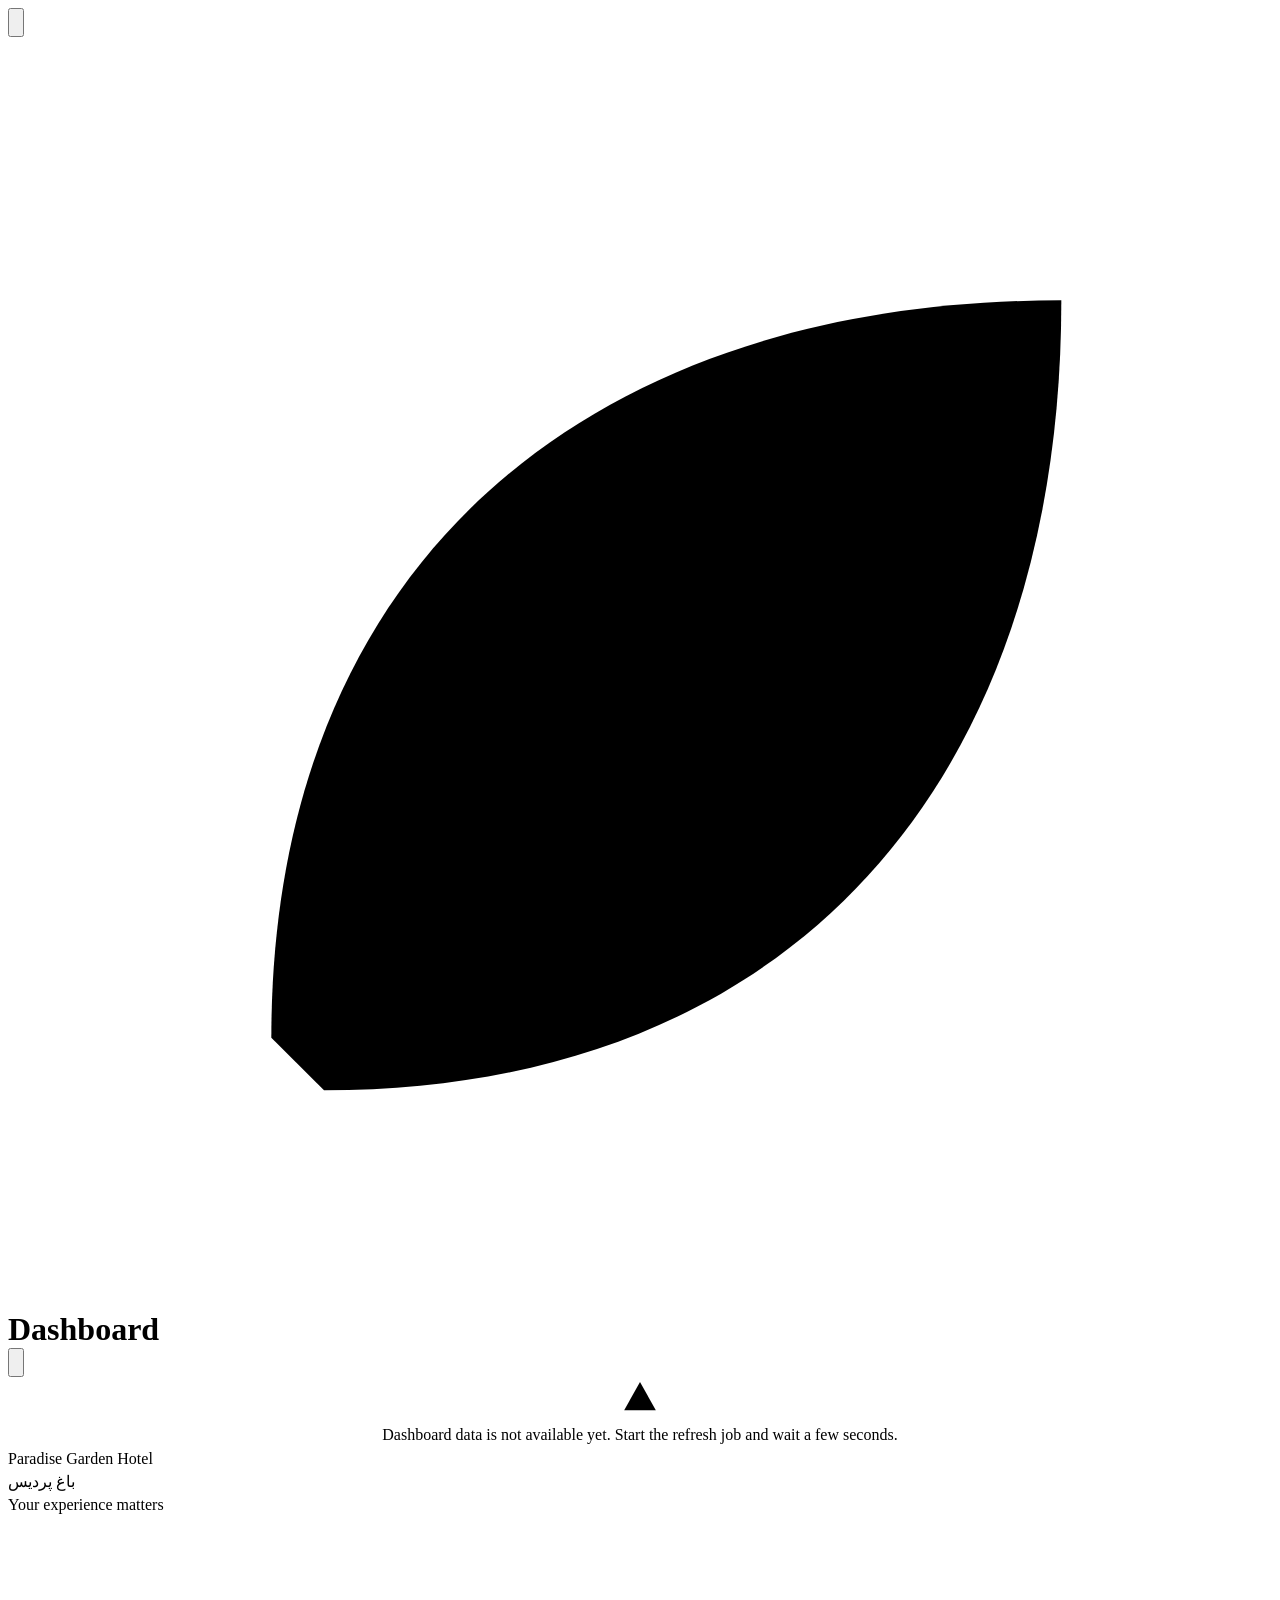
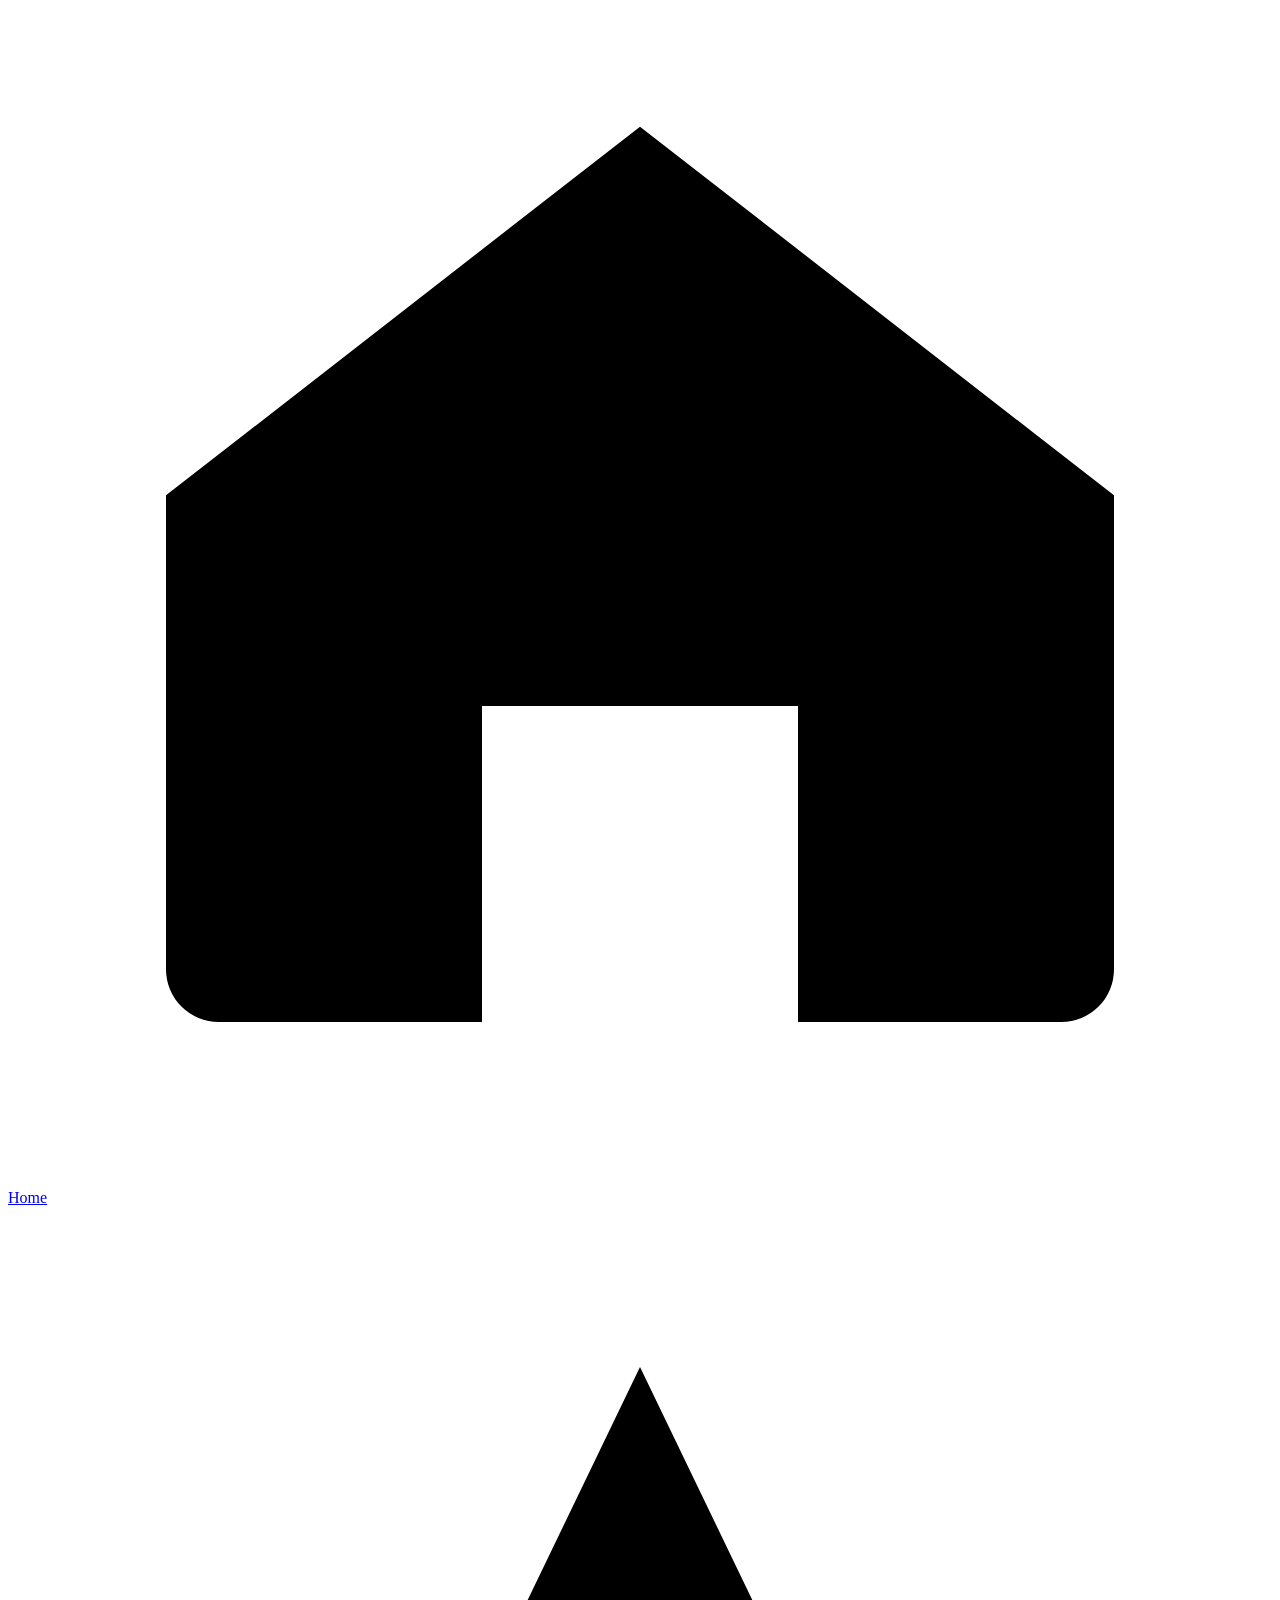
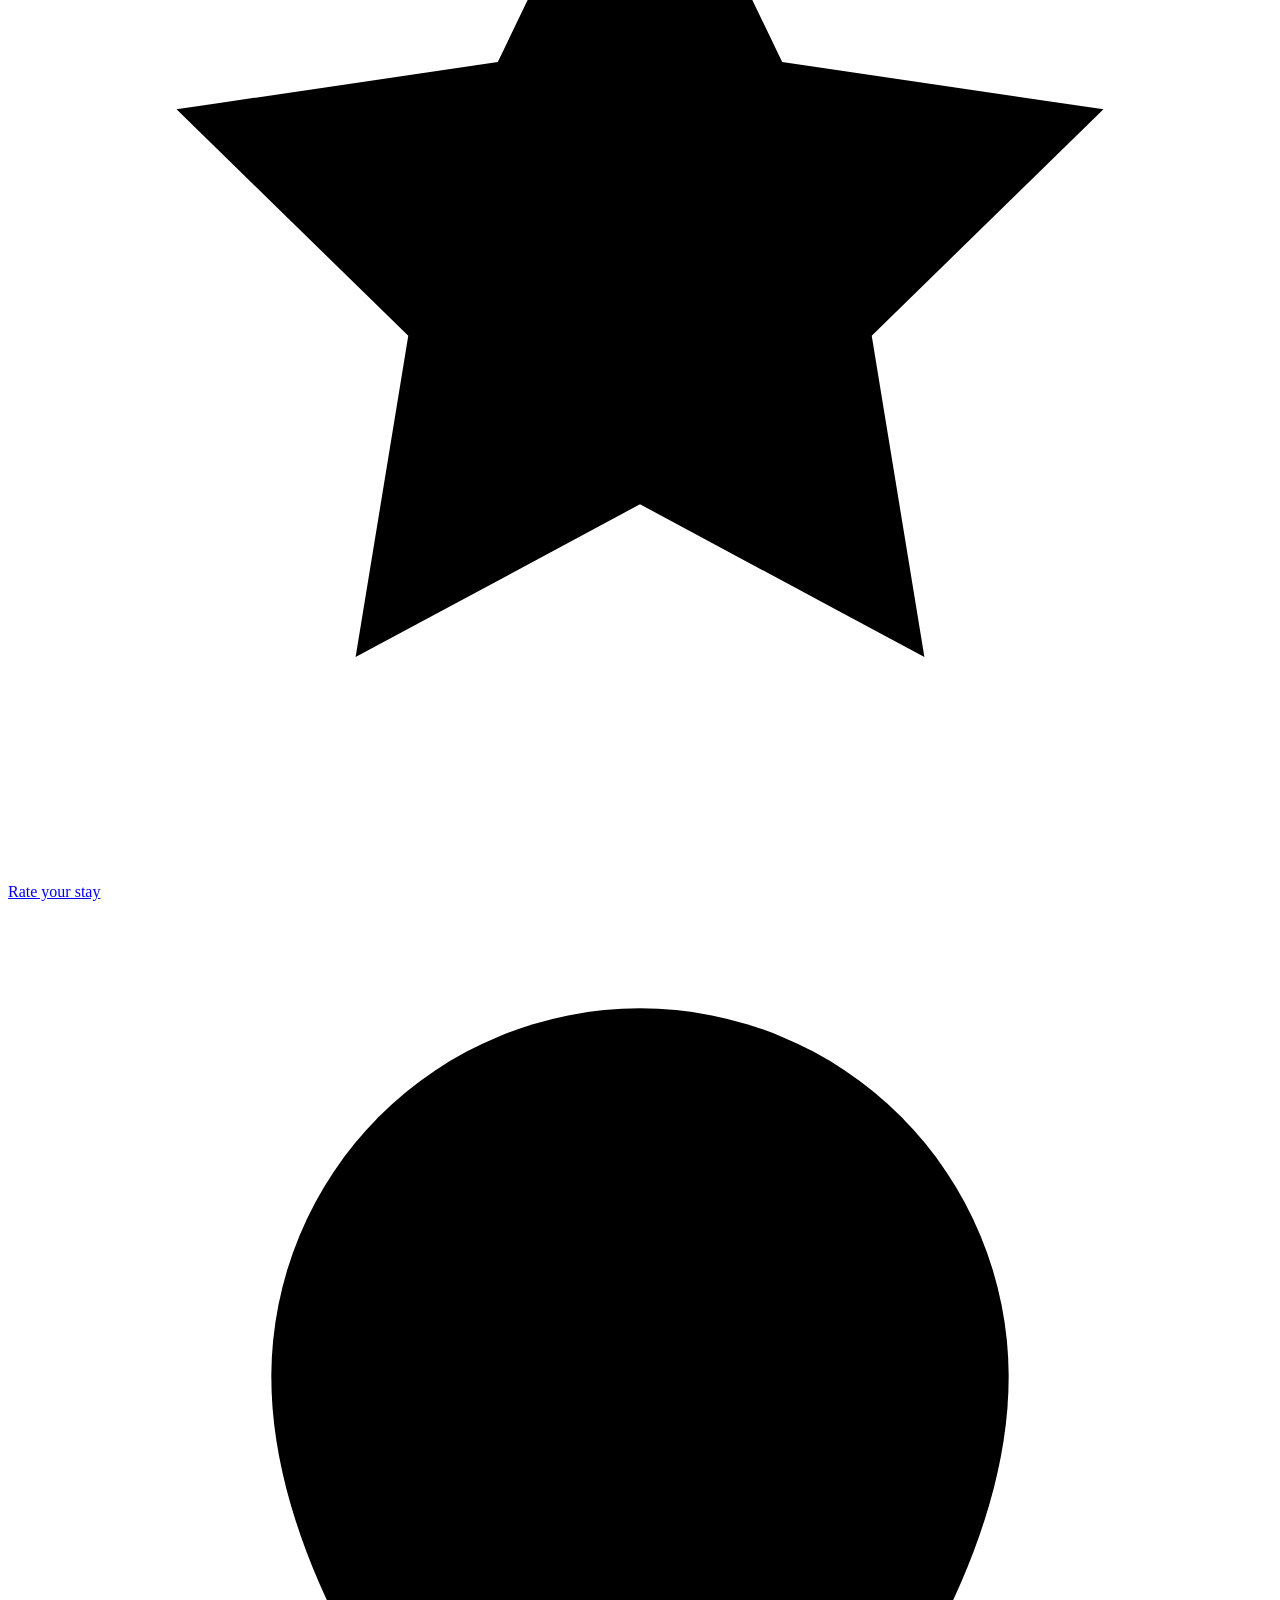
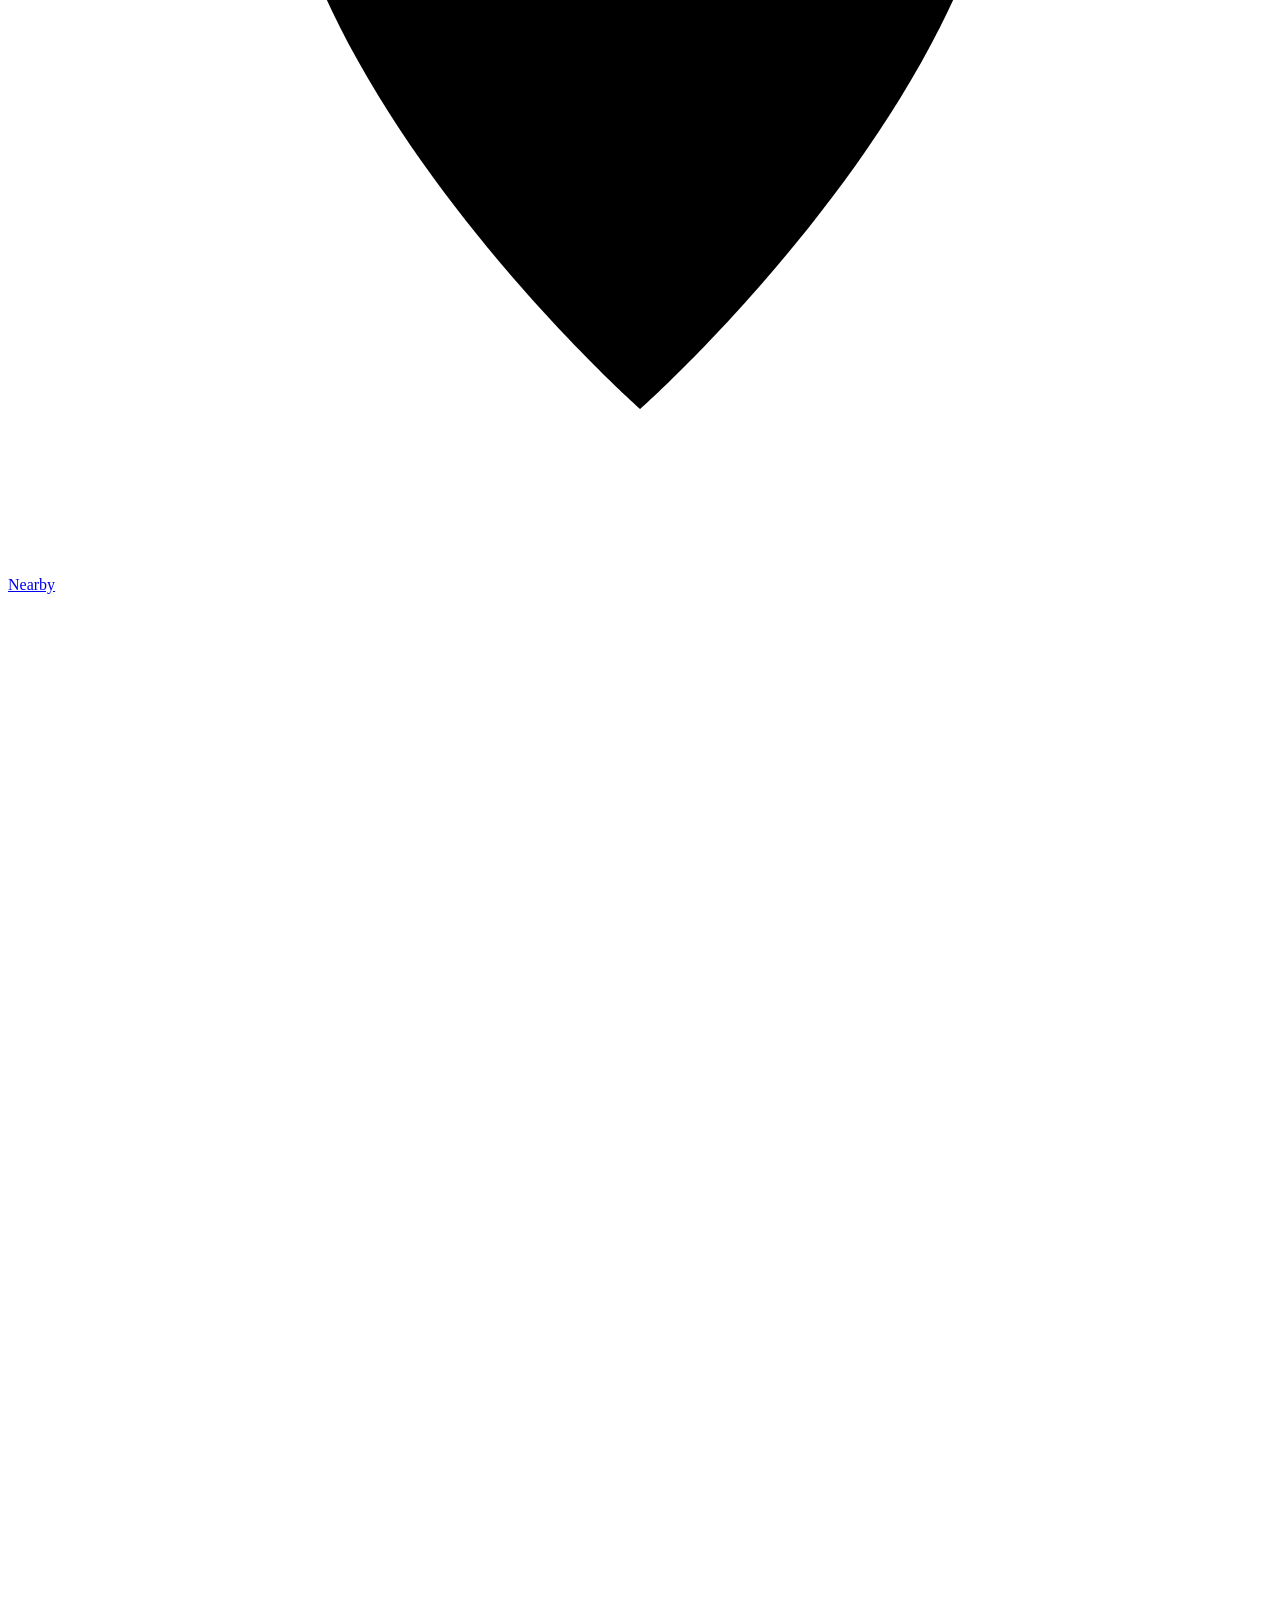
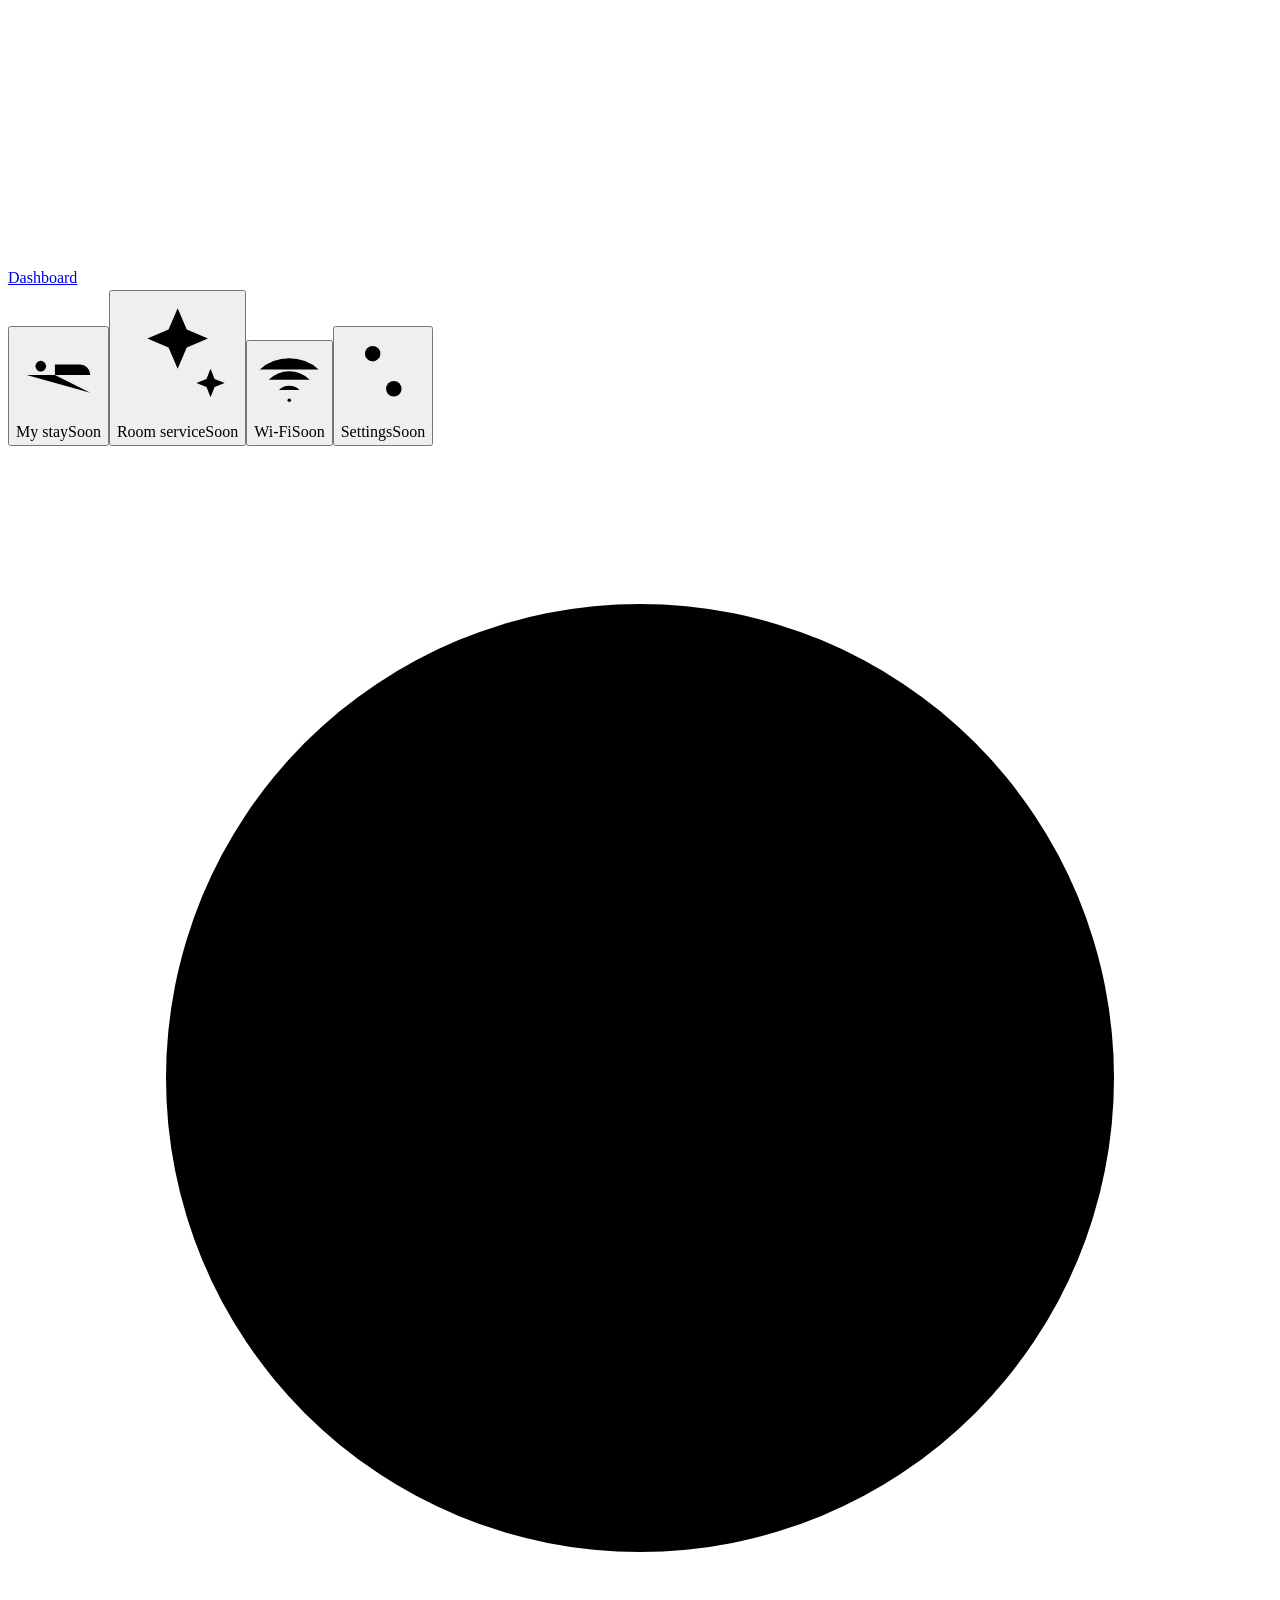
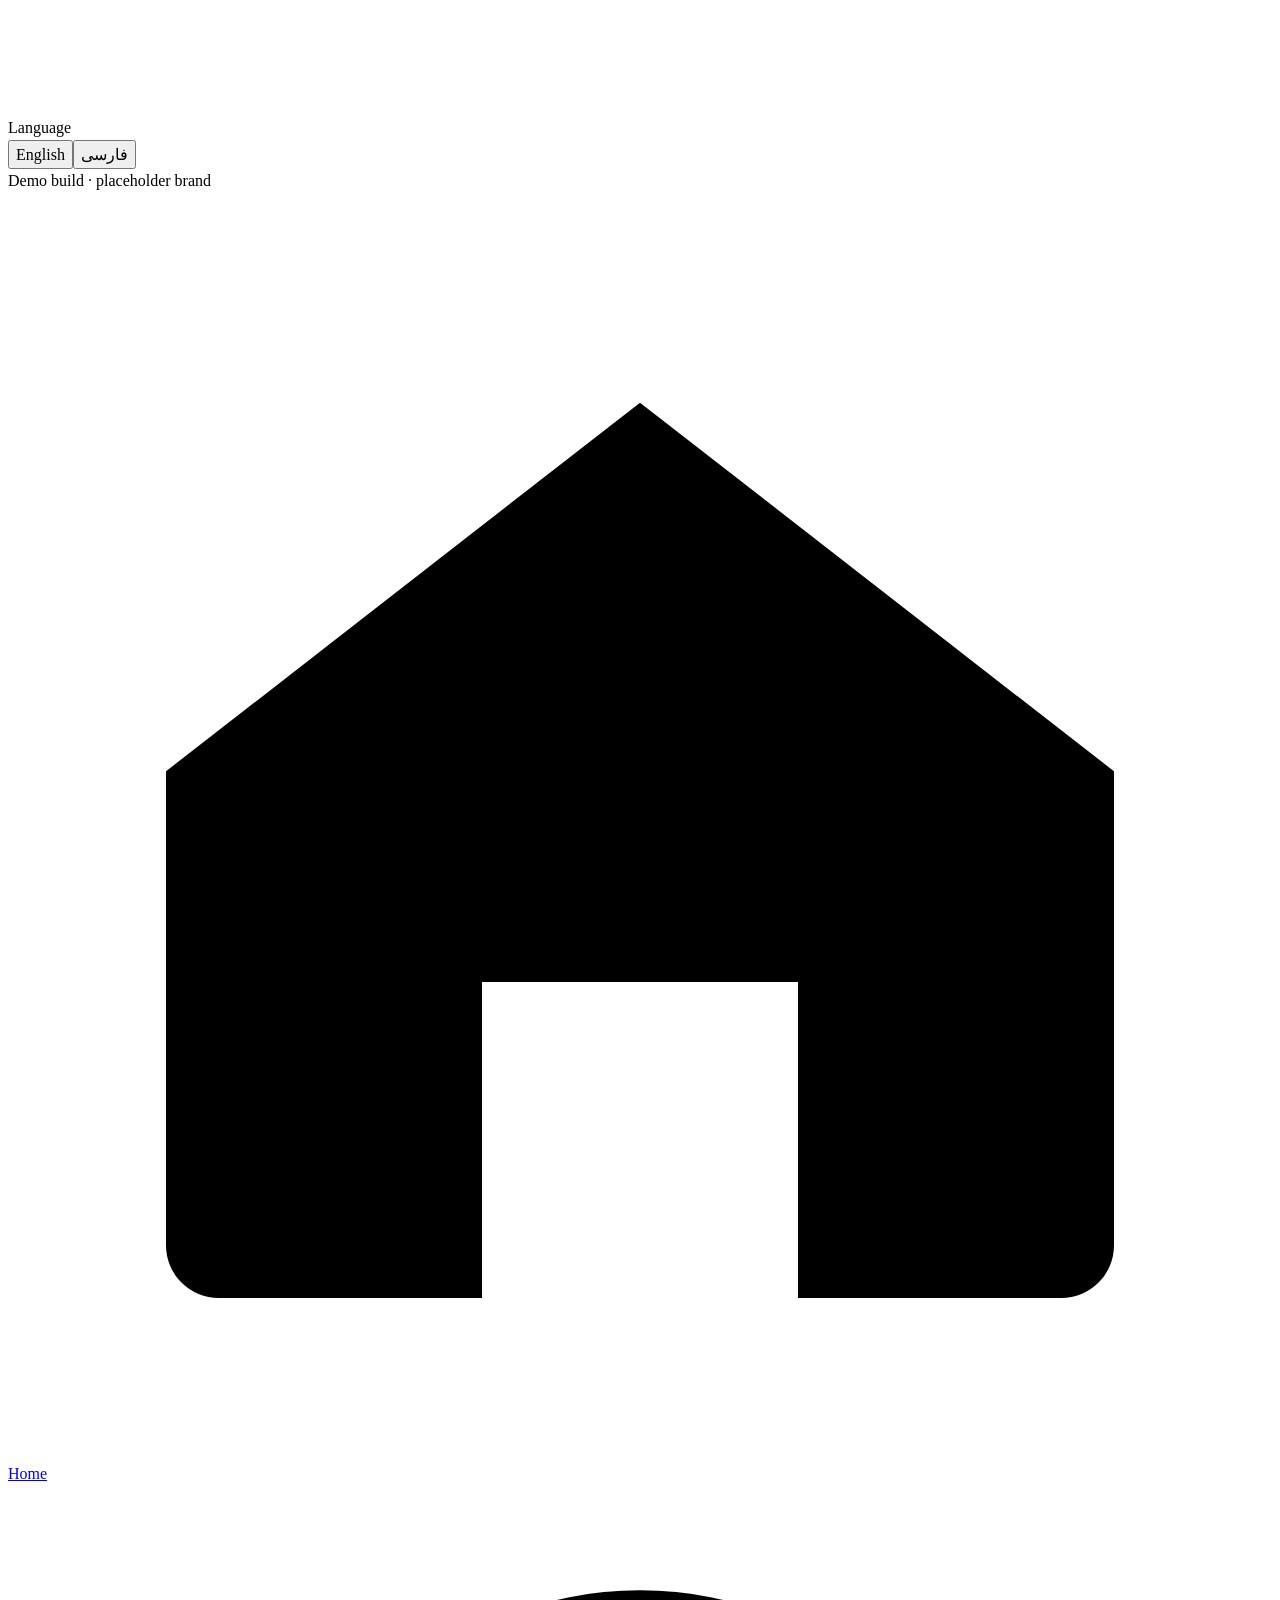
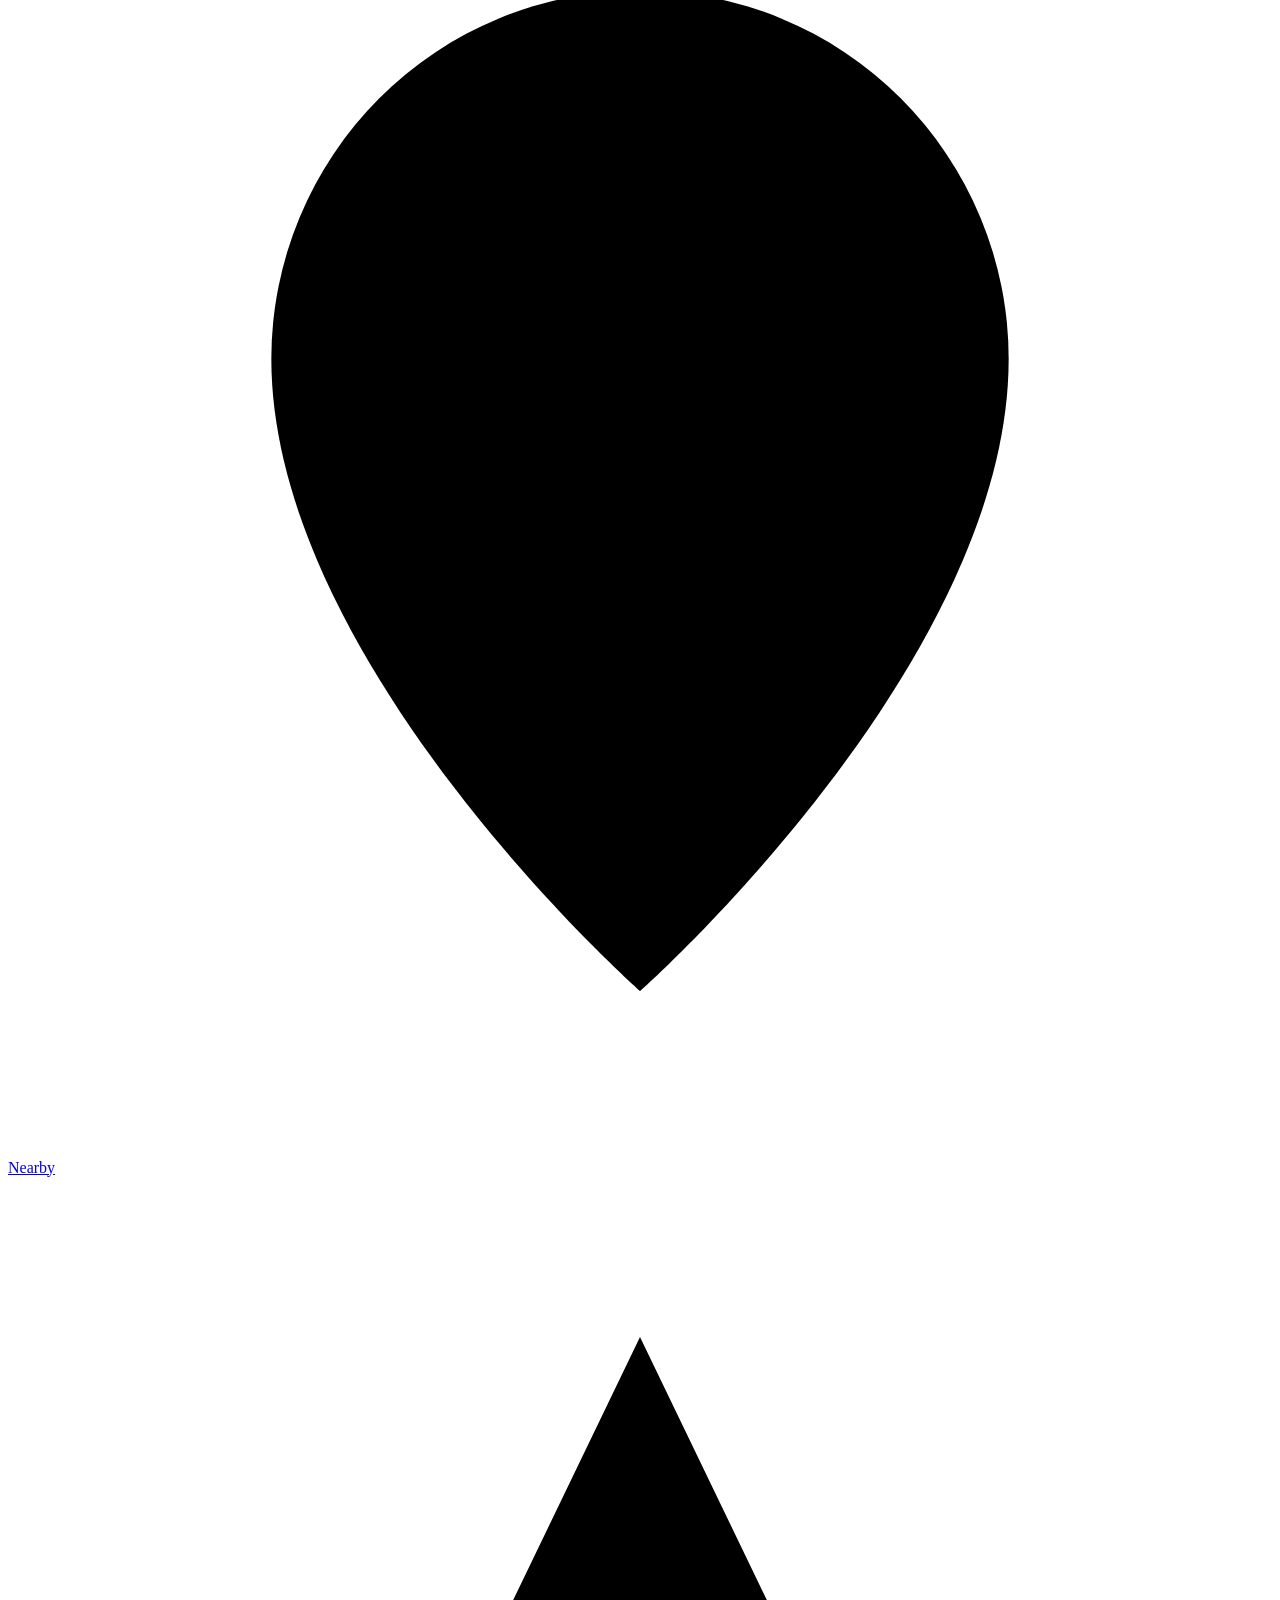
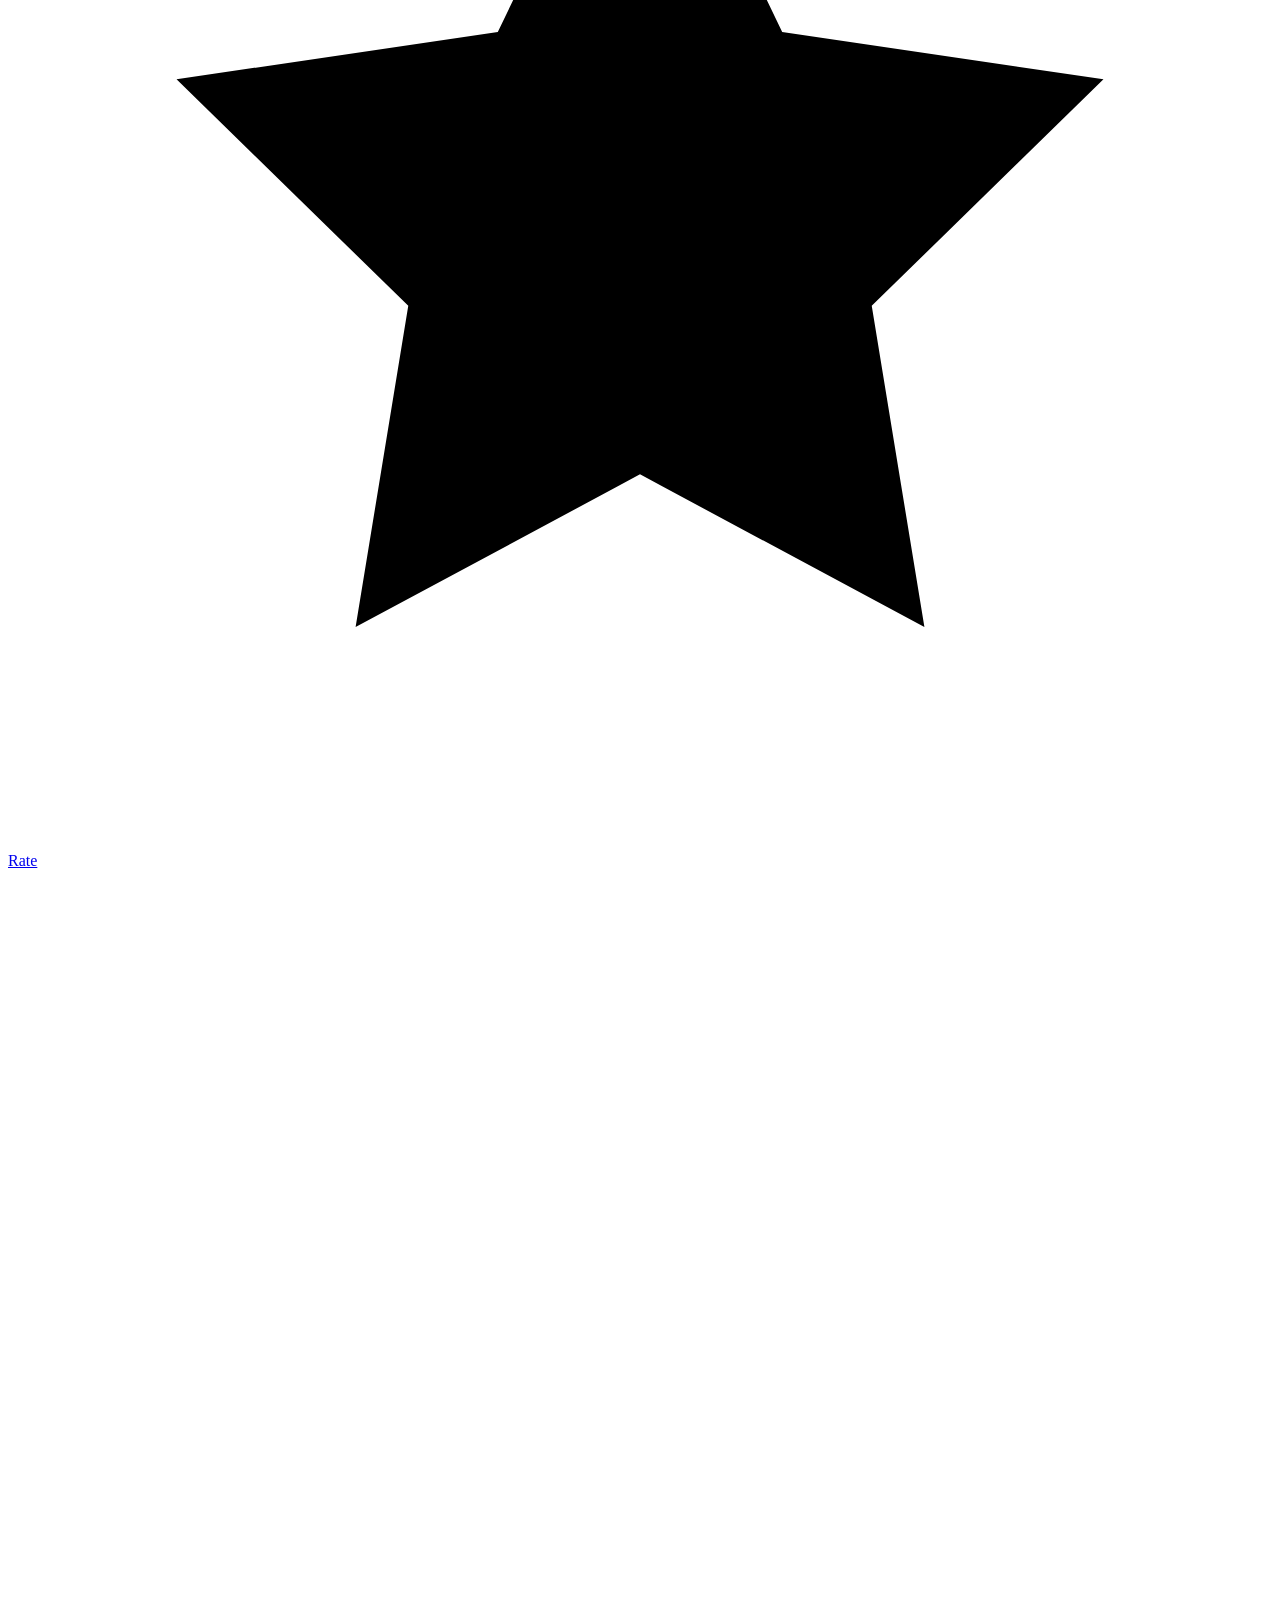
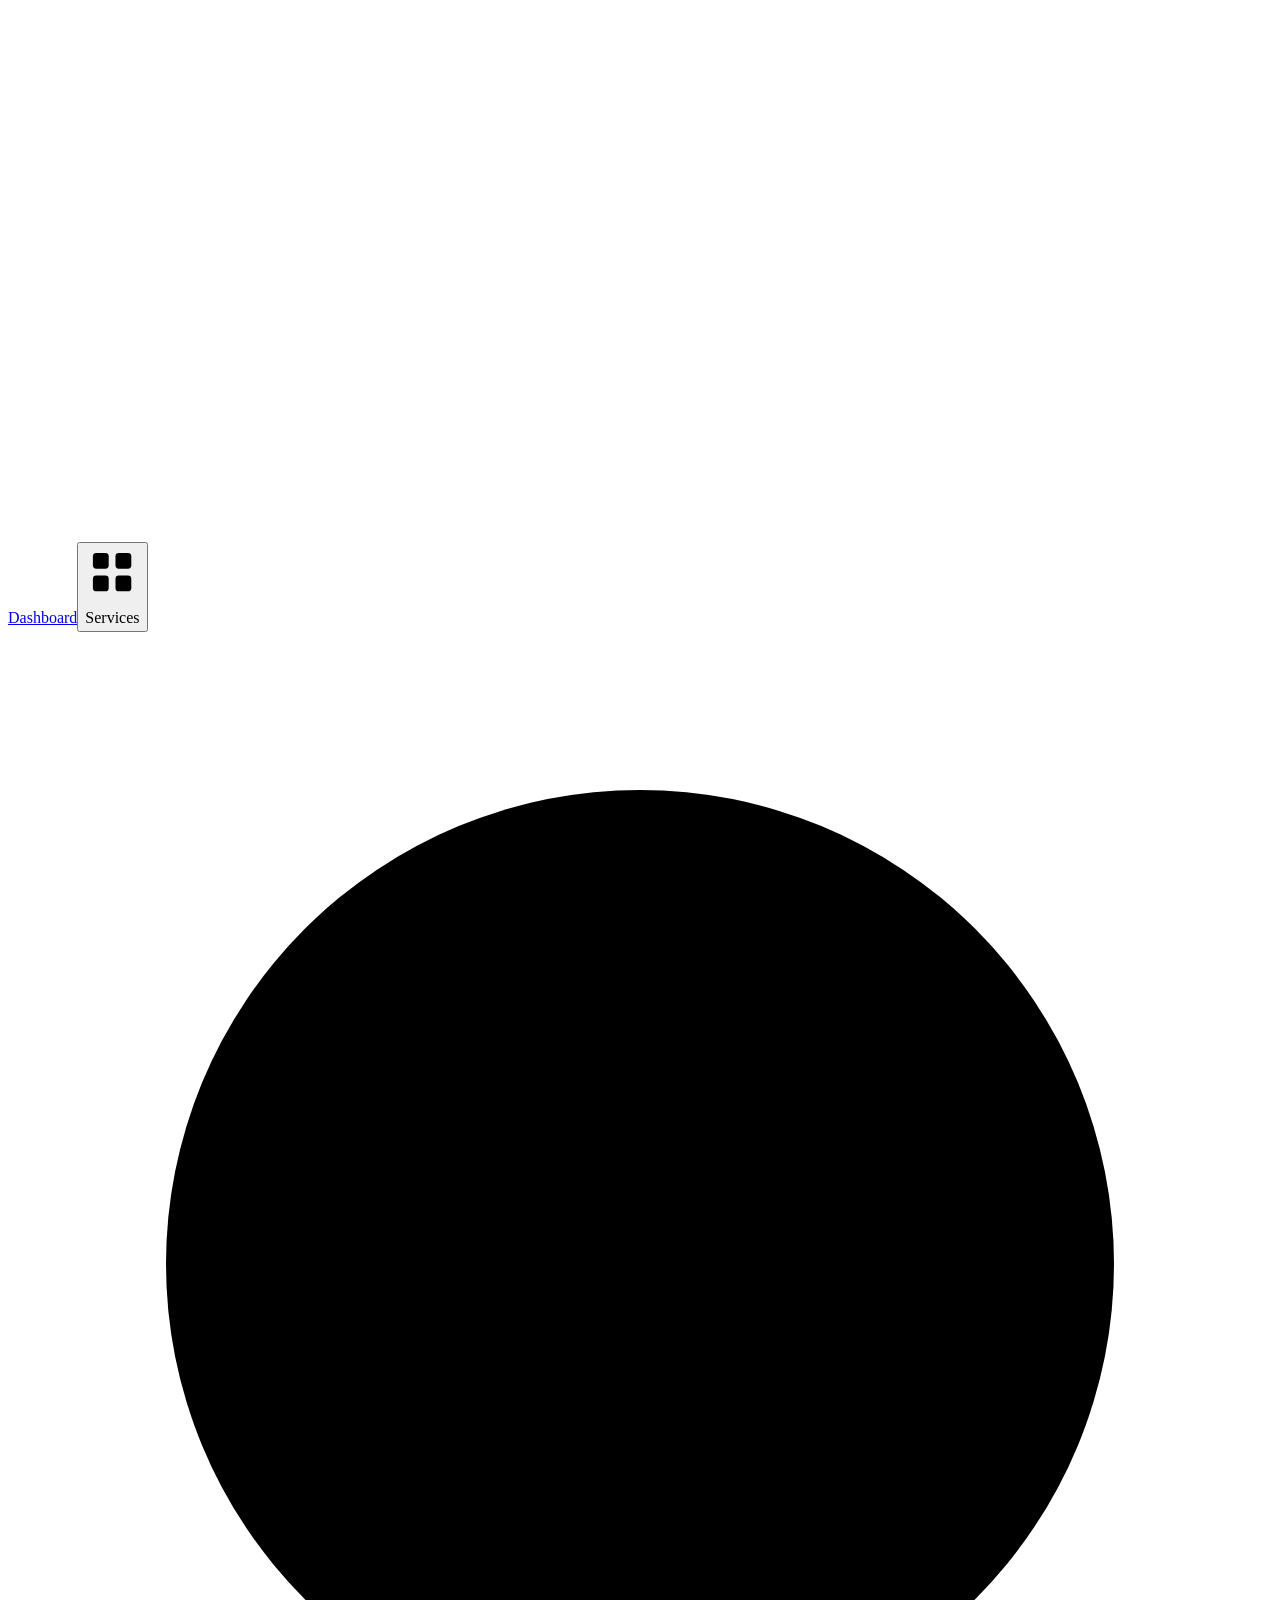
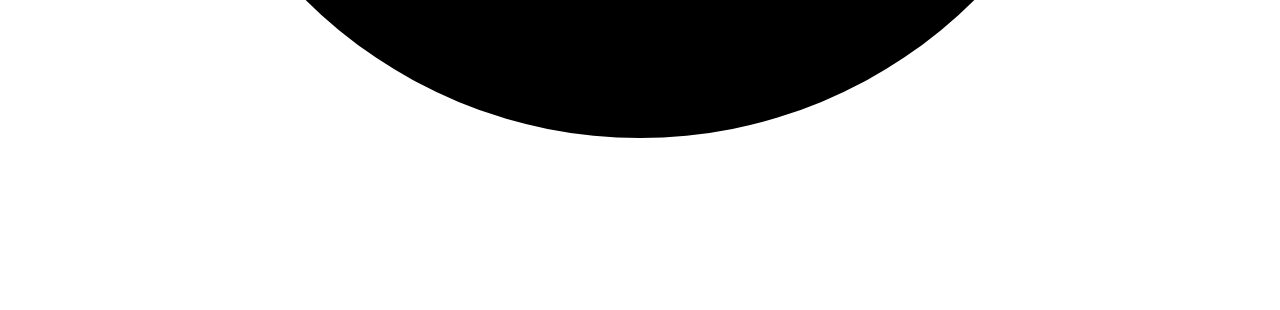
==== app/dashboard.html @ e524a4de "feat(demo): add app shell, nearby places and dashboard Implements the demo PRD: a static app shell (" ====
<!DOCTYPE html>
<html lang="en" dir="ltr">
<head>
<meta charset="utf-8">
<meta name="viewport" content="width=device-width, initial-scale=1, viewport-fit=cover">
<title>Paradise Garden Hotel · Dashboard (demo)</title>
<link rel="stylesheet" href="/upload/themes/survey/hotel-classic/css/tokens.css">
<link rel="stylesheet" href="/upload/themes/survey/hotel-classic/css/fonts.css">
<link rel="stylesheet" href="/upload/themes/survey/hotel-classic/css/shell.css">
<link rel="stylesheet" href="/app/css/app.css">
</head>
<body>
<div id="hs-shell"></div>
<main id="hs-main"></main>
<div id="hs-shell-foot"></div>
<noscript><p class="app-noscript">This app needs JavaScript. Please turn JavaScript on.<br><span lang="fa" dir="rtl">این برنامه به جاوااسکریپت نیاز دارد. لطفاً جاوااسکریپت را روشن کنید.</span></p></noscript>
<script src="/upload/themes/survey/hotel-classic/scripts/shell.js"></script>
<script src="/app/js/i18n.js"></script>
<script src="/app/js/app.js"></script>
<script src="/app/js/dashboard.js"></script>
</body>
</html>
---- app/css/app.css ----
/*
 * Demo app screen styles (demo PRD §3, prototype/index.html). var(--…) only, no hex.
 * Shell chrome (app bar, drawer, tab bar, toast) is in the theme's css/shell.css.
 */

body {
  font-family: var(--font-body);
  font-size: var(--size-body);
  line-height: 1.45;
  color: var(--color-text);
  background: var(--color-bg);
  -webkit-tap-highlight-color: transparent;
  overflow-x: hidden;
}
:lang(fa) body {
  font-family: var(--font-body-fa);
}
h1,
h2,
h3 {
  margin: 0;
  font-family: var(--font-heading);
  font-weight: 600;
  line-height: 1.2;
}
:lang(fa) h1,
:lang(fa) h2,
:lang(fa) h3 {
  font-family: var(--font-heading-fa);
}
p {
  margin: 0;
}
button {
  font: inherit;
  color: inherit;
}
#hs-main {
  padding: var(--space-4) var(--space-4) var(--space-6);
  min-width: 0;
}
#hs-main :focus-visible {
  outline: 2px solid var(--focus-ring);
  outline-offset: 2px;
}
.app-noscript {
  padding: var(--space-6) var(--space-4);
  text-align: center;
}
.app-stack > * + * {
  margin-block-start: var(--space-4);
}
.app-card {
  background: var(--color-surface);
  border-radius: var(--radius-card);
  box-shadow: var(--shadow);
  padding: var(--space-4);
}
.app-muted {
  color: var(--color-text-muted);
}
.app-small {
  font-size: var(--size-support);
}
.app-label {
  font-size: var(--size-label);
  font-weight: 600;
  letter-spacing: 0.06em;
  text-transform: uppercase;
  color: var(--color-text-muted);
}
:lang(fa) .app-label {
  letter-spacing: 0;
  text-transform: none;
}
.app-section-head {
  display: flex;
  justify-content: space-between;
  align-items: baseline;
  gap: var(--space-2);
  margin-block: var(--space-6) var(--space-3);
}
.app-section-head h2 {
  font-size: var(--size-h3);
}
.app-link {
  min-height: var(--touch-min);
  min-width: var(--touch-min);
  padding-inline: var(--space-2);
  border: 0;
  background: none;
  cursor: pointer;
  color: var(--color-text);
  font-size: var(--size-support);
  font-weight: 600;
  text-decoration: underline;
  text-decoration-color: var(--color-accent);
  text-underline-offset: 4px;
}
.app-pill {
  display: inline-flex;
  align-items: center;
  gap: var(--space-1);
  padding: 2px var(--space-2);
  border-radius: 999px;
  background: var(--accent-soft);
  color: var(--color-text);
  font-size: var(--size-label);
  font-weight: 600;
}
.app-pill .hs-ic {
  width: 14px;
  height: 14px;
}
.app-pill.ok {
  background: color-mix(in srgb, var(--color-success) 14%, var(--color-surface));
  color: var(--color-success);
}
.app-pill.closed {
  background: color-mix(in srgb, var(--color-error) 10%, var(--color-surface));
  color: var(--color-error);
}
.app-meta {
  display: flex;
  flex-wrap: wrap;
  align-items: center;
  gap: var(--space-1) var(--space-3);
  margin-block-start: var(--space-1);
  font-size: var(--size-support);
  color: var(--color-text-muted);
}
.app-meta .app-star {
  display: inline-flex;
  align-items: center;
  gap: 2px;
  font-weight: 600;
  color: var(--color-text);
}
.app-meta .hs-ic {
  width: 14px;
  height: 14px;
}
.app-star .hs-ic {
  width: 14px;
  height: 14px;
  fill: var(--color-accent);
  stroke: var(--color-accent);
}
.app-chev {
  color: var(--color-text-muted);
}
.app-ic-round {
  display: grid;
  place-items: center;
  width: 48px;
  height: 48px;
  flex: none;
  border-radius: 50%;
  background: var(--accent-soft);
  color: var(--color-accent);
}
.app-ic-round .hs-ic {
  color: inherit;
}
.app-ic-square {
  display: grid;
  place-items: center;
  width: 48px;
  height: 48px;
  flex: none;
  border-radius: var(--radius-control);
  background: var(--accent-soft);
  color: var(--color-text);
}
.app-btn {
  display: flex;
  align-items: center;
  justify-content: center;
  gap: var(--space-2);
  min-height: var(--touch-min);
  padding: 0 var(--space-5);
  border: var(--border-width) solid var(--color-text);
  border-radius: var(--radius-control);
  background: var(--color-text);
  color: var(--color-surface);
  font-weight: 600;
  cursor: pointer;
  width: 100%;
}
.app-btn.secondary {
  background: var(--color-surface);
  color: var(--color-text);
  border-color: var(--color-border);
}
.app-btn:active {
  transform: translateY(1px);
}
.app-btn-auto {
  width: auto;
}
.app-empty {
  text-align: center;
  padding: var(--space-10) var(--space-4);
}
.app-empty .hs-ic {
  width: 40px;
  height: 40px;
  color: var(--color-border);
}
.app-count {
  display: flex;
  align-items: center;
  gap: var(--space-2);
  font-size: var(--size-support);
  color: var(--color-text-muted);
}

/* ---- Home ---- */
.app-hero {
  position: relative;
  overflow: hidden;
  padding: var(--space-6) var(--space-5);
  border-radius: var(--radius-card);
  background: var(--color-text);
  color: var(--color-bg);
}
.app-hero .app-greet {
  margin: 0 0 var(--space-3);
  font-size: var(--size-support);
  color: var(--color-border);
}
.app-hero .app-wordmark {
  font-family: var(--font-heading-latin);
  font-size: var(--size-h2);
  font-weight: 600;
  color: var(--color-accent);
}
.app-hero .app-faname {
  font-family: var(--font-heading-fa);
  font-size: var(--size-h3);
  color: var(--color-accent);
}
.app-hero .app-tagline {
  margin-block-start: var(--space-2);
  font-size: var(--size-body-sm);
  color: var(--color-border);
}
.app-hero::after {
  content: "";
  position: absolute;
  inset-inline-end: -40px;
  inset-block-start: -40px;
  width: 140px;
  height: 140px;
  border-radius: 50%;
  border: 1px solid color-mix(in srgb, var(--color-accent) 50%, transparent);
}
a.app-rate {
  display: flex;
  align-items: center;
  gap: var(--space-4);
  border: var(--border-width-selected) solid var(--color-accent);
  color: var(--color-text);
  text-decoration: none;
  text-align: start;
}
.app-rate h2 {
  font-size: var(--size-h3);
}
.app-rate p {
  margin-block-start: var(--space-1);
  font-size: var(--size-support);
  color: var(--color-text-muted);
}
.app-rate .app-rate-body {
  flex: 1;
  min-width: 0;
}
.app-rate .app-chev {
  flex: none;
}
.app-qa-grid {
  display: grid;
  grid-template-columns: repeat(3, 1fr);
  gap: var(--space-3);
}
.app-qa {
  display: flex;
  flex-direction: column;
  align-items: center;
  justify-content: center;
  gap: var(--space-2);
  min-height: 88px;
  padding: var(--space-2);
  border: 0;
  border-radius: var(--radius-card);
  background: var(--color-surface);
  box-shadow: var(--shadow);
  cursor: pointer;
  font-size: var(--size-support);
  font-weight: 500;
  text-align: center;
}
.app-qa .hs-ic {
  color: var(--color-accent);
}
.app-hscroll {
  display: flex;
  gap: var(--space-3);
  overflow-x: auto;
  margin-inline: calc(var(--space-4) * -1);
  padding: 2px var(--space-4) var(--space-3);
  scroll-snap-type: x mandatory;
  scroll-padding-inline: var(--space-4);
  scrollbar-width: none;
}
.app-hscroll::-webkit-scrollbar {
  display: none;
}
.app-mini {
  flex: 0 0 72%;
  scroll-snap-align: start;
  display: block;
  padding: var(--space-4);
  border: 0;
  text-align: start;
  cursor: pointer;
}
.app-mini h3 {
  margin-block: var(--space-2) var(--space-1);
  font-size: var(--size-h3);
}

/* ---- Nearby ---- */
.app-search {
  display: flex;
  align-items: center;
  gap: var(--space-2);
  min-height: var(--touch-min);
  padding-inline: var(--space-3);
  border: var(--border-width) solid var(--color-border);
  border-radius: var(--radius-control);
  background: var(--color-surface);
}
.app-search:focus-within {
  border-color: var(--color-text);
}
.app-search .hs-ic {
  color: var(--color-text-muted);
}
.app-search input {
  flex: 1;
  min-width: 0;
  min-height: var(--touch-min);
  border: 0;
  outline: 0;
  background: none;
  font: inherit;
  color: inherit;
}
.app-chips {
  display: flex;
  gap: var(--space-1);
  overflow-x: auto;
  margin-inline: calc(var(--space-4) * -1);
  padding: var(--space-1) var(--space-4);
  scrollbar-width: none;
}
.app-chips::-webkit-scrollbar {
  display: none;
}
.app-chip {
  flex: none;
  display: inline-flex;
  align-items: center;
  min-height: var(--touch-min);
  padding: 0;
  border: 0;
  background: none;
  cursor: pointer;
  white-space: nowrap;
}
.app-chip-v {
  display: inline-flex;
  align-items: center;
  gap: var(--space-1);
  height: 36px;
  padding-inline: var(--space-4);
  border-radius: 999px;
  border: var(--border-width) solid var(--color-border);
  background: var(--color-surface);
  font-size: var(--size-body-sm);
}
.app-chip-v .hs-ic {
  width: 18px;
  height: 18px;
}
.app-chip[aria-pressed="true"] .app-chip-v {
  border: var(--border-width-selected) solid var(--color-accent);
  background: var(--accent-soft);
  font-weight: 600;
}
.app-toolbar {
  display: flex;
  justify-content: space-between;
  align-items: center;
  gap: var(--space-2);
  margin-block: var(--space-2);
}
.app-toggle {
  display: inline-flex;
  align-items: center;
  gap: var(--space-2);
  min-height: var(--touch-min);
  padding: 0;
  border: 0;
  background: none;
  cursor: pointer;
  font-size: var(--size-body-sm);
}
.app-switch {
  position: relative;
  width: 40px;
  height: 24px;
  border-radius: 999px;
  background: var(--color-border);
  transition: background 0.15s;
}
.app-switch::after {
  content: "";
  position: absolute;
  inset-block-start: 3px;
  inset-inline-start: 3px;
  width: 18px;
  height: 18px;
  border-radius: 50%;
  background: var(--color-surface);
  box-shadow: var(--shadow);
  transition: inset-inline-start 0.15s;
}
[aria-checked="true"] > .app-switch {
  background: var(--color-accent);
}
[aria-checked="true"] > .app-switch::after {
  inset-inline-start: 19px;
}
.app-seg {
  display: inline-flex;
  overflow: hidden;
  border: var(--border-width) solid var(--color-border);
  border-radius: var(--radius-control);
  background: var(--color-surface);
}
.app-seg button {
  min-width: var(--touch-min);
  min-height: var(--touch-min);
  padding-inline: var(--space-3);
  border: 0;
  background: none;
  cursor: pointer;
  font-size: var(--size-support);
}
.app-seg button[aria-pressed="true"] {
  background: var(--color-text);
  color: var(--color-surface);
  font-weight: 600;
}
.app-list {
  display: flex;
  flex-direction: column;
  gap: var(--space-3);
}
.app-place {
  display: grid;
  grid-template-columns: 48px 1fr auto;
  align-items: center;
  gap: var(--space-3);
  width: 100%;
  min-height: var(--touch-min);
  border: 0;
  text-align: start;
  cursor: pointer;
}
.app-place h3 {
  font-family: var(--font-body);
  font-size: var(--size-body);
  font-weight: 600;
}
:lang(fa) .app-place h3 {
  font-family: var(--font-body-fa);
}
.app-place-main {
  min-width: 0;
}

/* ---- Bottom sheet (place details, dialog) ---- */
.hs-sheet {
  position: fixed;
  inset-block-end: 0;
  inset-inline: 0;
  z-index: 12;
  width: 100%;
  max-width: var(--width-app);
  margin-inline: auto;
  max-height: 85%;
  overflow-y: auto;
  padding: var(--space-3) var(--space-5) calc(var(--space-6) + env(safe-area-inset-bottom));
  border-radius: 20px 20px 0 0;
  background: var(--color-surface);
  box-shadow: var(--shadow);
  visibility: hidden;
  transform: translateY(100%);
  transition: transform 0.2s ease-out, visibility 0s linear 0.2s;
}
.hs-sheet.is-open {
  visibility: visible;
  transform: none;
  transition: transform 0.2s ease-out;
}
.hs-sheet .app-handle {
  width: 40px;
  height: 4px;
  margin: 0 auto var(--space-4);
  border-radius: 999px;
  background: var(--color-border);
}
.app-sheet-head {
  display: flex;
  align-items: center;
  gap: var(--space-3);
}
.app-sheet-head h2 {
  font-size: var(--size-h2);
}
.hs-sheet p {
  line-height: 1.55;
}
.app-sheet-meta {
  margin-block-start: var(--space-3);
  font-size: var(--size-body-sm);
}
.app-tags {
  display: flex;
  flex-wrap: wrap;
  gap: var(--space-2);
  margin-block: var(--space-3) var(--space-5);
}
.app-sheet-actions {
  display: grid;
  grid-template-columns: repeat(3, 1fr);
  gap: var(--space-3);
}
.app-sheet-actions .app-btn {
  flex-direction: column;
  gap: var(--space-1);
  min-height: 64px;
  padding: var(--space-2);
  font-size: var(--size-support);
}
.hs-sheet .app-hours {
  display: flex;
  align-items: center;
  gap: var(--space-2);
  margin-block-start: var(--space-3);
}

/* ---- Dashboard ---- */
.app-range {
  display: flex;
  align-items: center;
  justify-content: space-between;
  gap: var(--space-2);
  margin-block-start: 0;
}
.app-kpis {
  display: grid;
  grid-template-columns: repeat(3, 1fr);
  gap: var(--space-3);
}
.app-kpi {
  padding: var(--space-3);
  text-align: center;
}
.app-kpi b {
  display: block;
  margin-block-start: var(--space-1);
  font-family: var(--font-heading-latin);
  font-size: 30px;
  font-weight: 600;
  line-height: 1.1;
  font-variant-numeric: lining-nums tabular-nums;
}
:lang(fa) .app-kpi b {
  font-family: var(--font-heading-fa);
  font-size: 26px;
}
.app-kpi span {
  font-size: var(--size-label);
  color: var(--color-text-muted);
}
.app-card-head {
  display: flex;
  justify-content: space-between;
  align-items: baseline;
  gap: var(--space-2);
  margin-block-end: var(--space-3);
}
.app-card-head h2 {
  font-size: var(--size-h3);
}
.app-nps-bar {
  display: flex;
  height: 8px;
  margin-block-start: var(--space-3);
  overflow: hidden;
  border-radius: 999px;
}
.app-nps-bar i {
  display: block;
  height: 100%;
}
.app-nps-bar i:nth-child(1) {
  background: var(--color-error);
}
.app-nps-bar i:nth-child(2) {
  background: var(--color-border);
}
.app-nps-bar i:nth-child(3) {
  background: var(--color-success);
}
.app-legend {
  display: flex;
  justify-content: space-between;
  flex-wrap: wrap;
  gap: var(--space-2);
  margin-block-start: var(--space-2);
  font-size: var(--size-support);
}
.app-cat {
  display: grid;
  grid-template-columns: 1fr auto;
  align-items: baseline;
  gap: var(--space-1) var(--space-3);
}
.app-cat + .app-cat {
  margin-block-start: var(--space-4);
}
.app-cat b {
  font-variant-numeric: tabular-nums;
}
.app-cat small {
  font-size: var(--size-label);
  color: var(--color-text-muted);
}
.app-track {
  grid-column: 1 / -1;
  height: 8px;
  overflow: hidden;
  border-radius: 999px;
  background: var(--color-bg);
}
.app-track i {
  display: block;
  height: 100%;
  border-radius: 999px;
  background: var(--color-text-muted);
}
.app-cat.top .app-track i {
  background: var(--color-accent);
}
.app-split {
  display: flex;
  height: 12px;
  margin-block: var(--space-3) var(--space-2);
  overflow: hidden;
  border-radius: 999px;
  background: var(--color-bg);
}
.app-split i:first-child {
  background: var(--color-text);
}
.app-split i:last-child {
  background: var(--color-accent);
}
.app-note {
  display: flex;
  align-items: flex-start;
  gap: var(--space-2);
  padding: var(--space-3);
  border-radius: var(--radius-control);
  background: color-mix(in srgb, var(--color-warning) 12%, var(--color-surface));
  color: var(--color-text);
  font-size: var(--size-support);
}
.app-note .hs-ic {
  width: 18px;
  height: 18px;
  color: var(--color-warning);
}
.app-foot-note {
  margin-block-start: var(--space-4);
  text-align: center;
  font-size: var(--size-support);
  color: var(--color-text-muted);
}
.app-center {
  text-align: center;
}
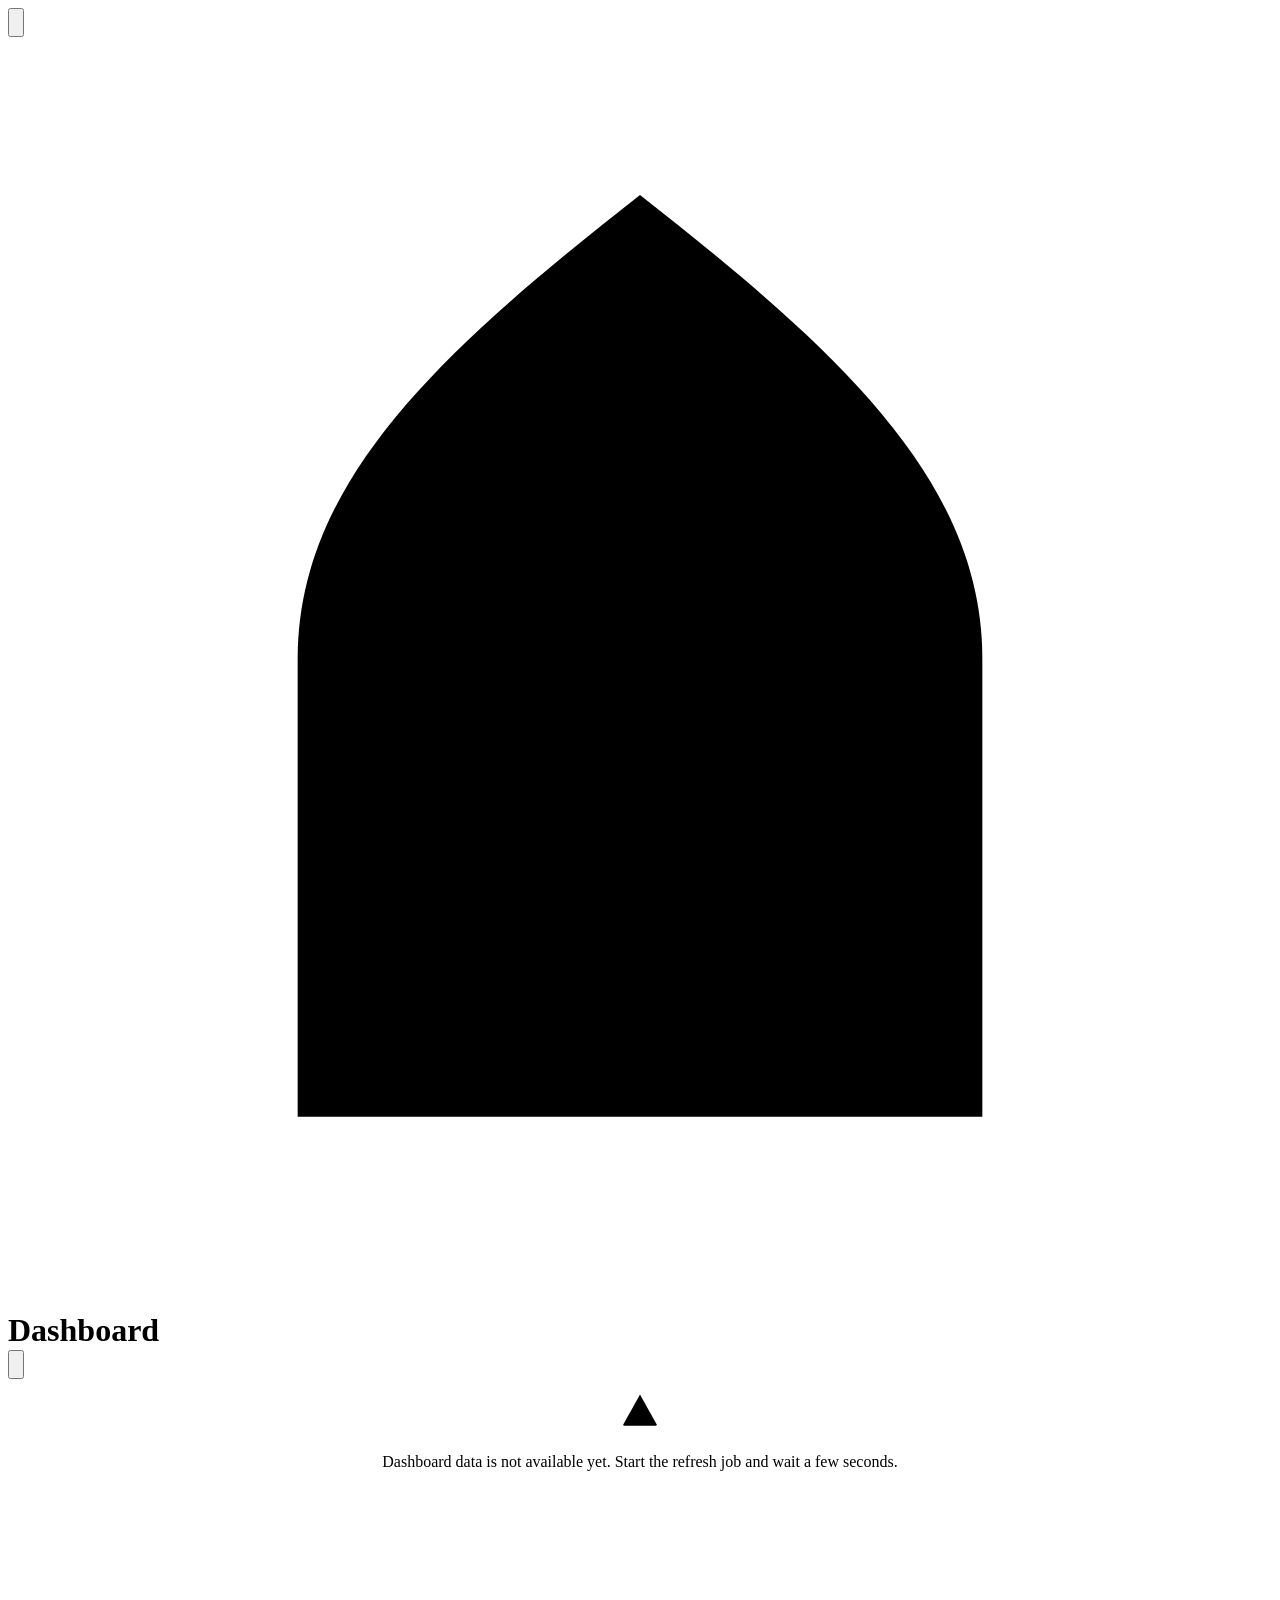
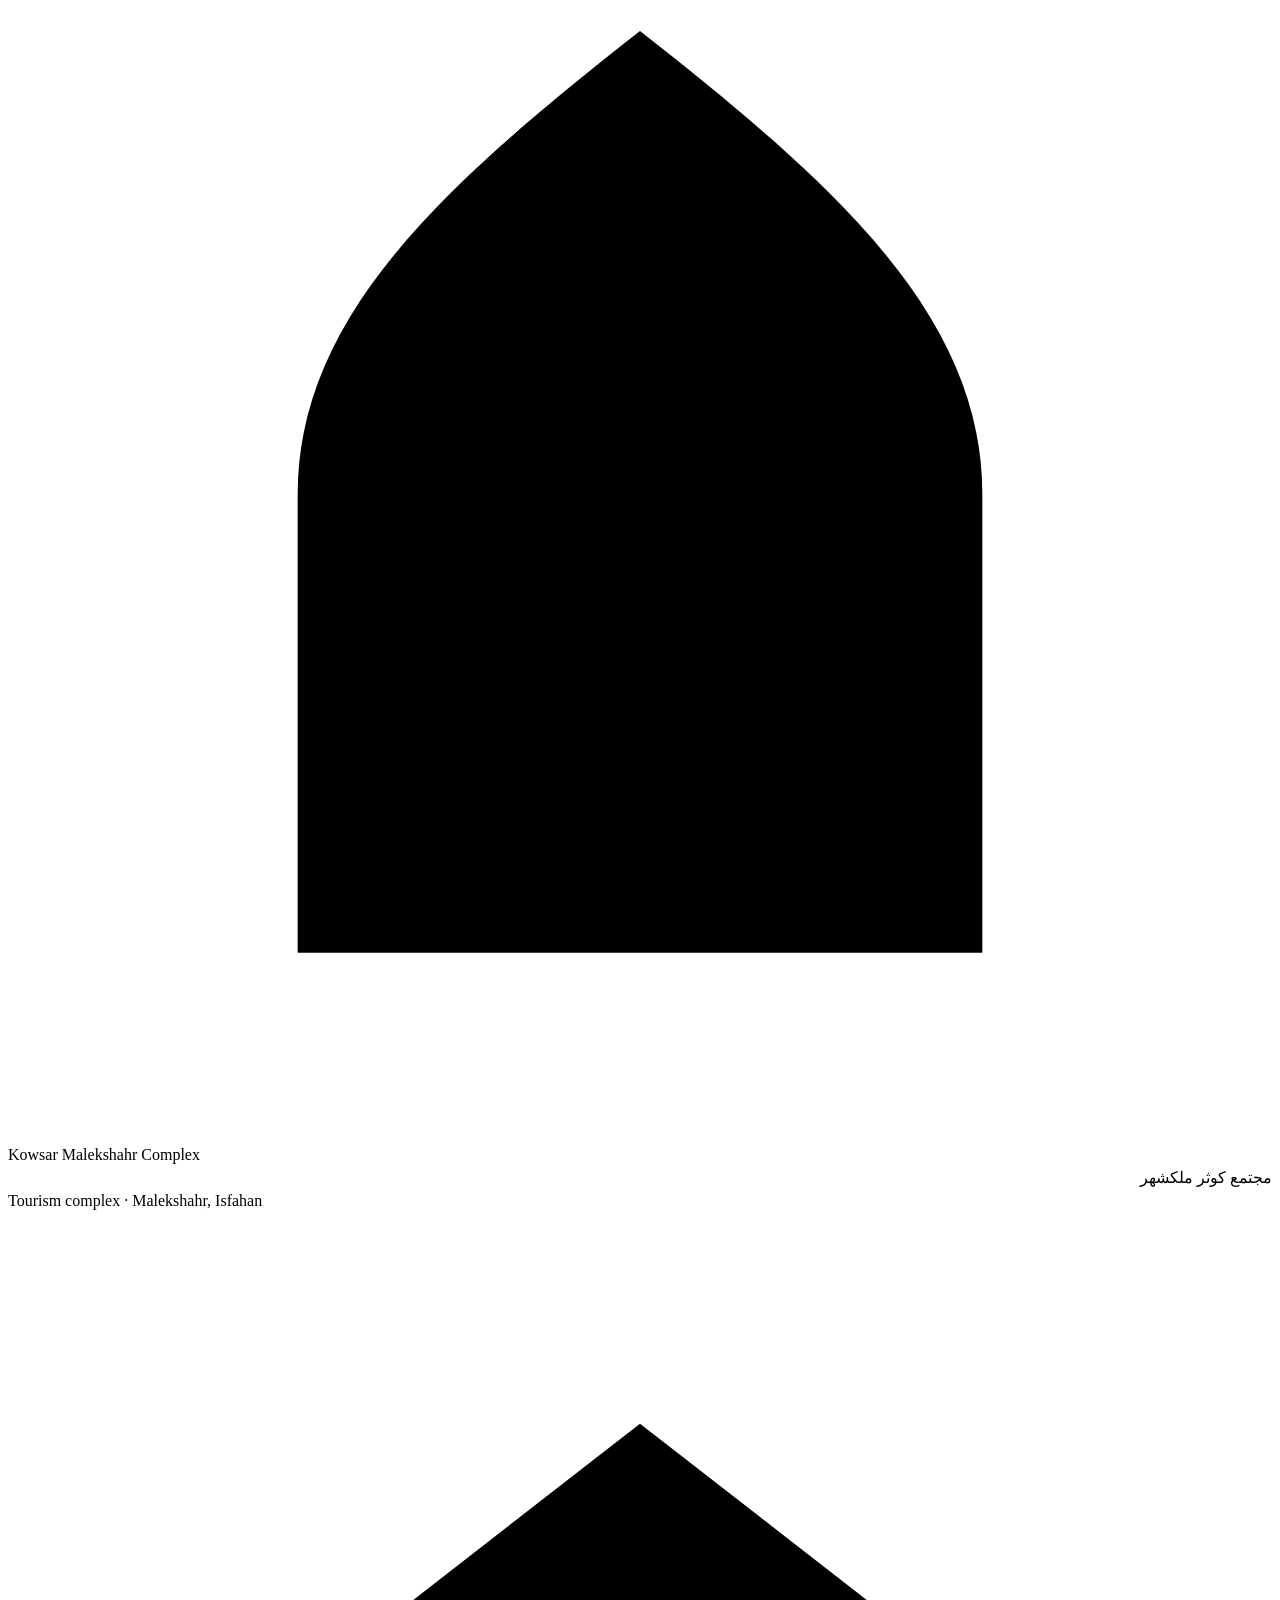
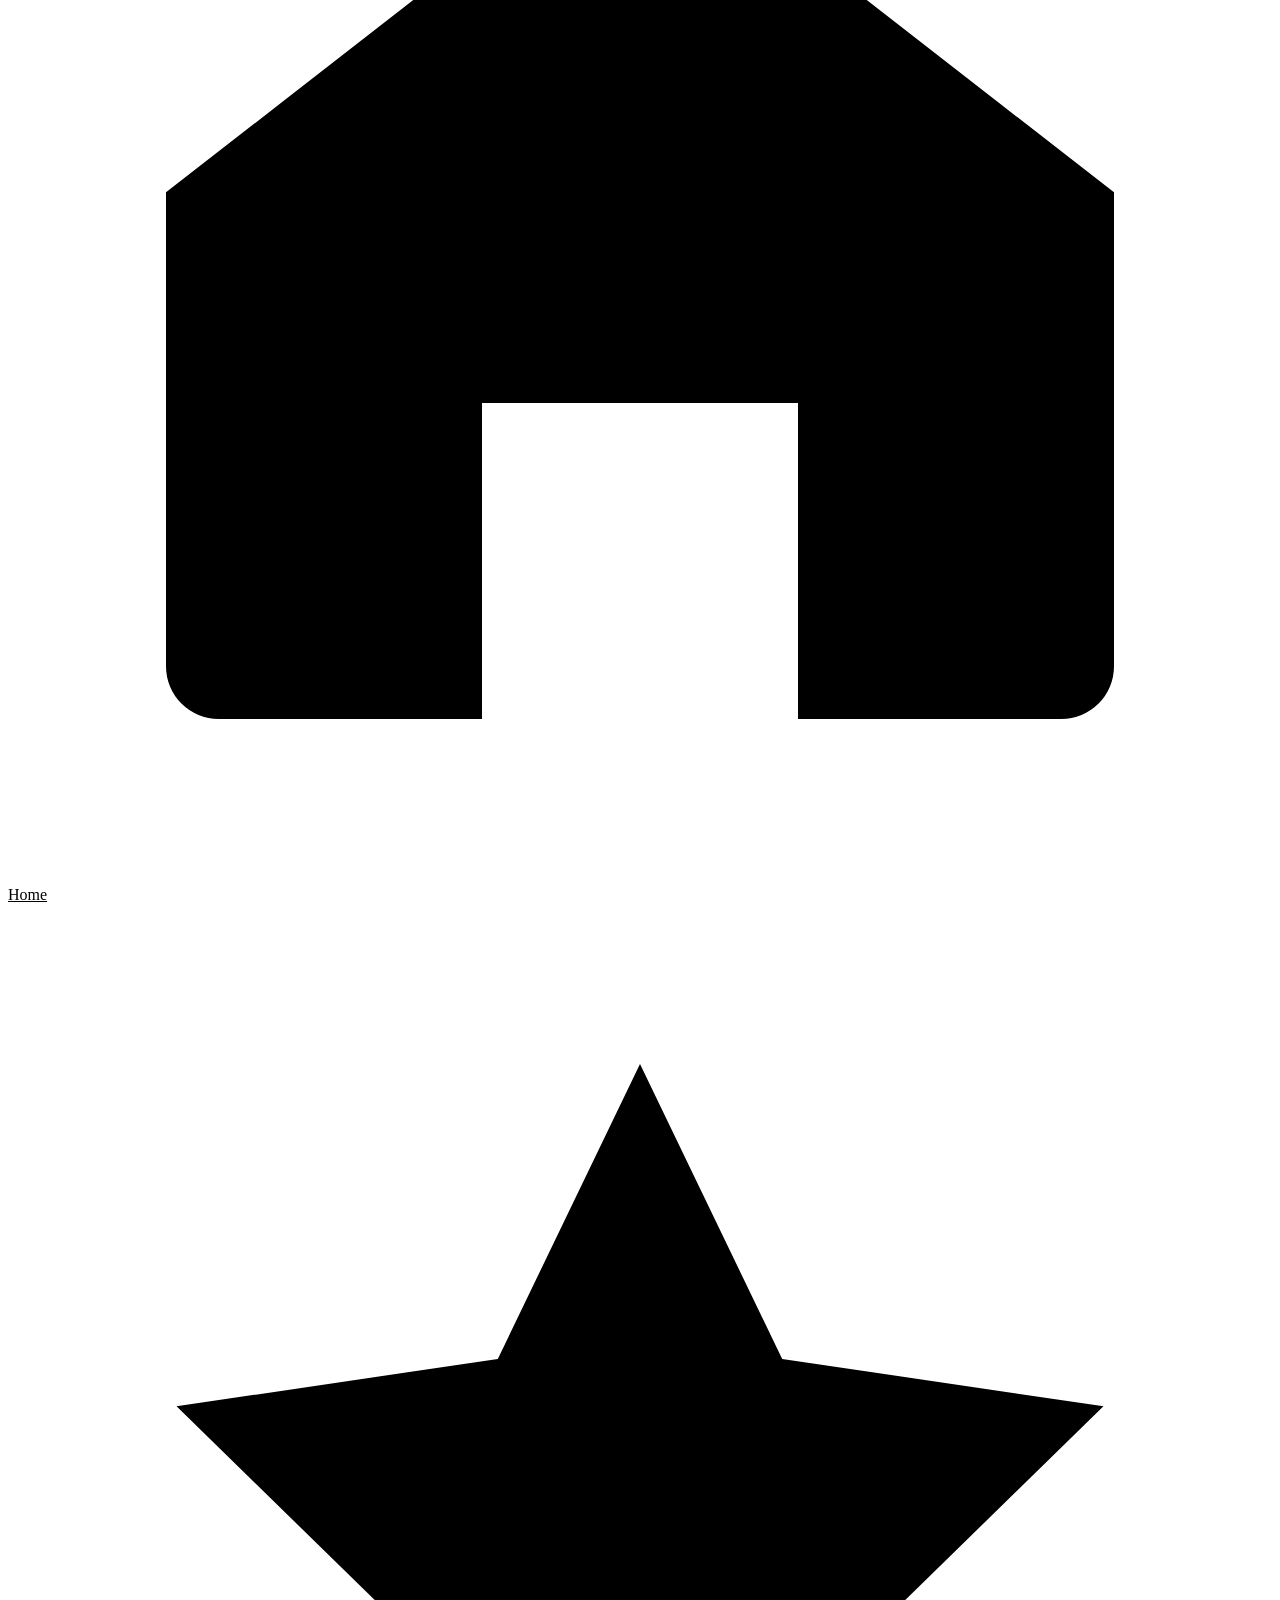
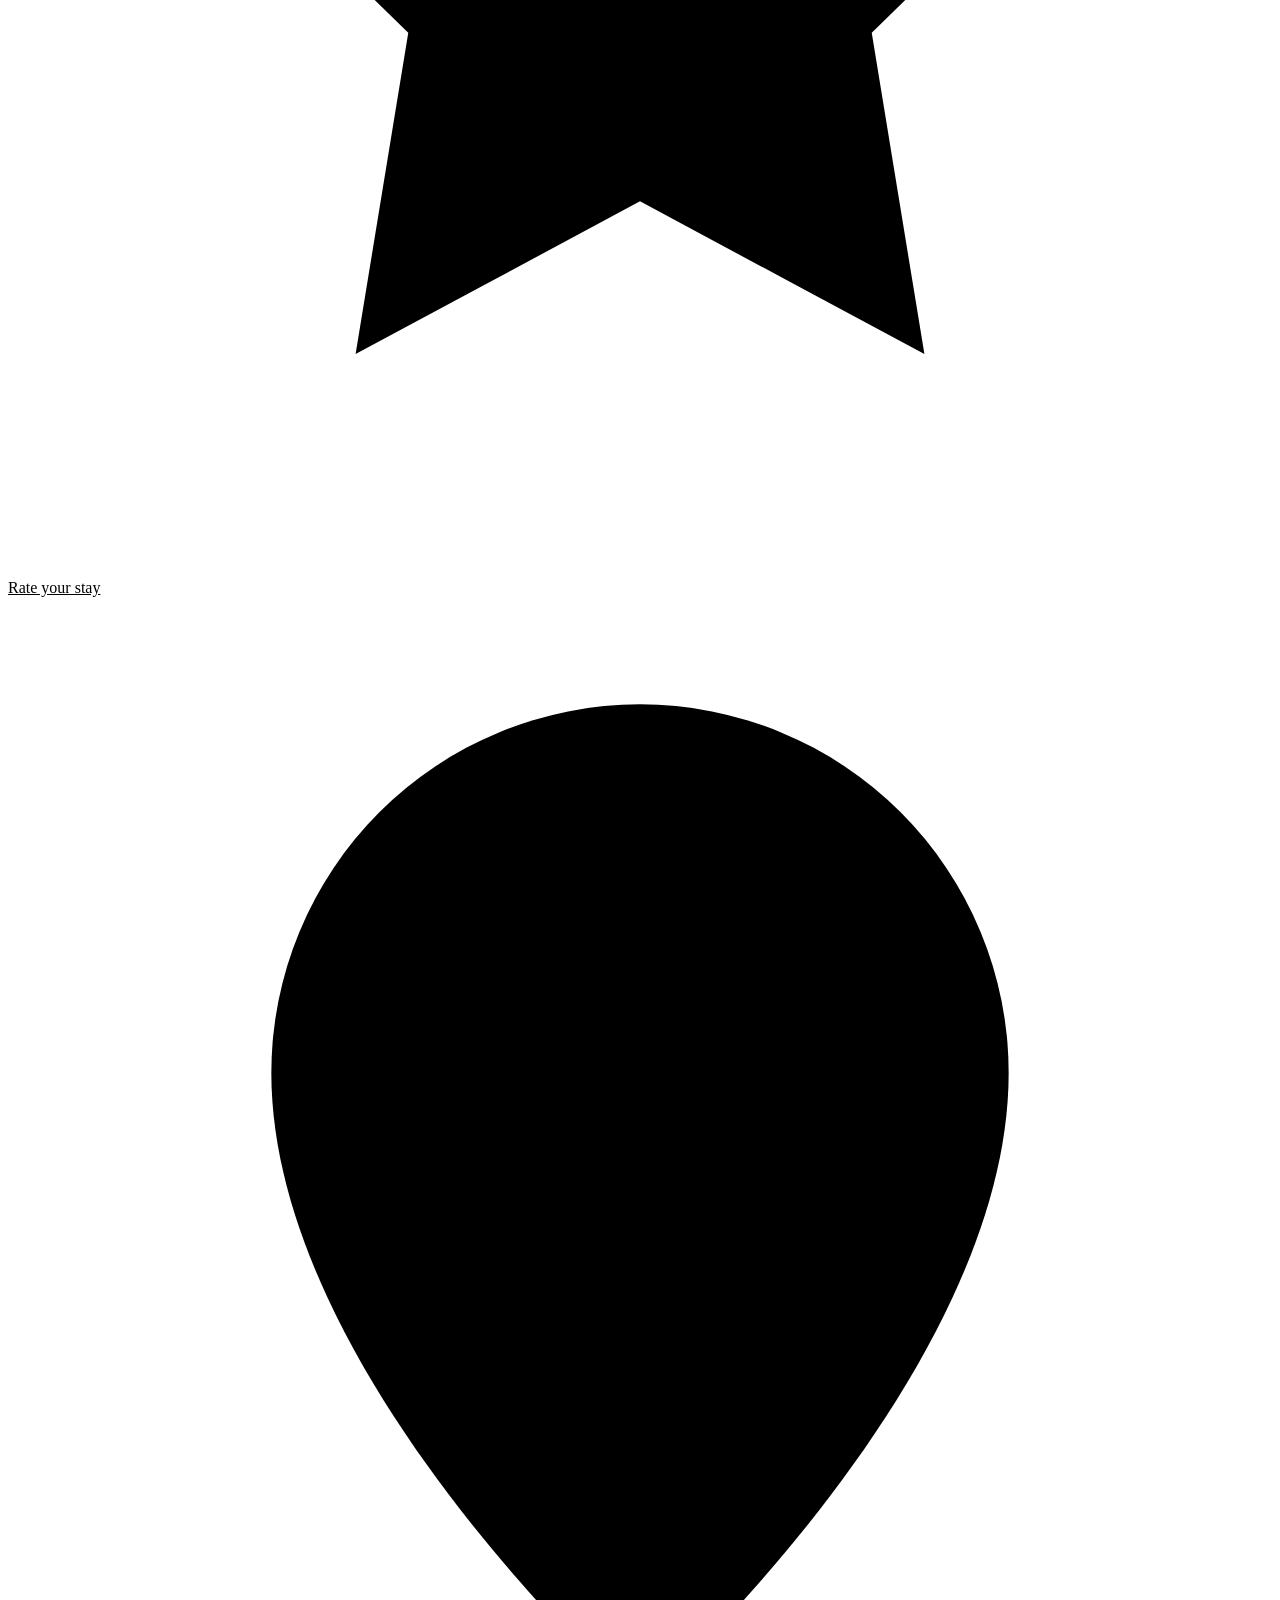
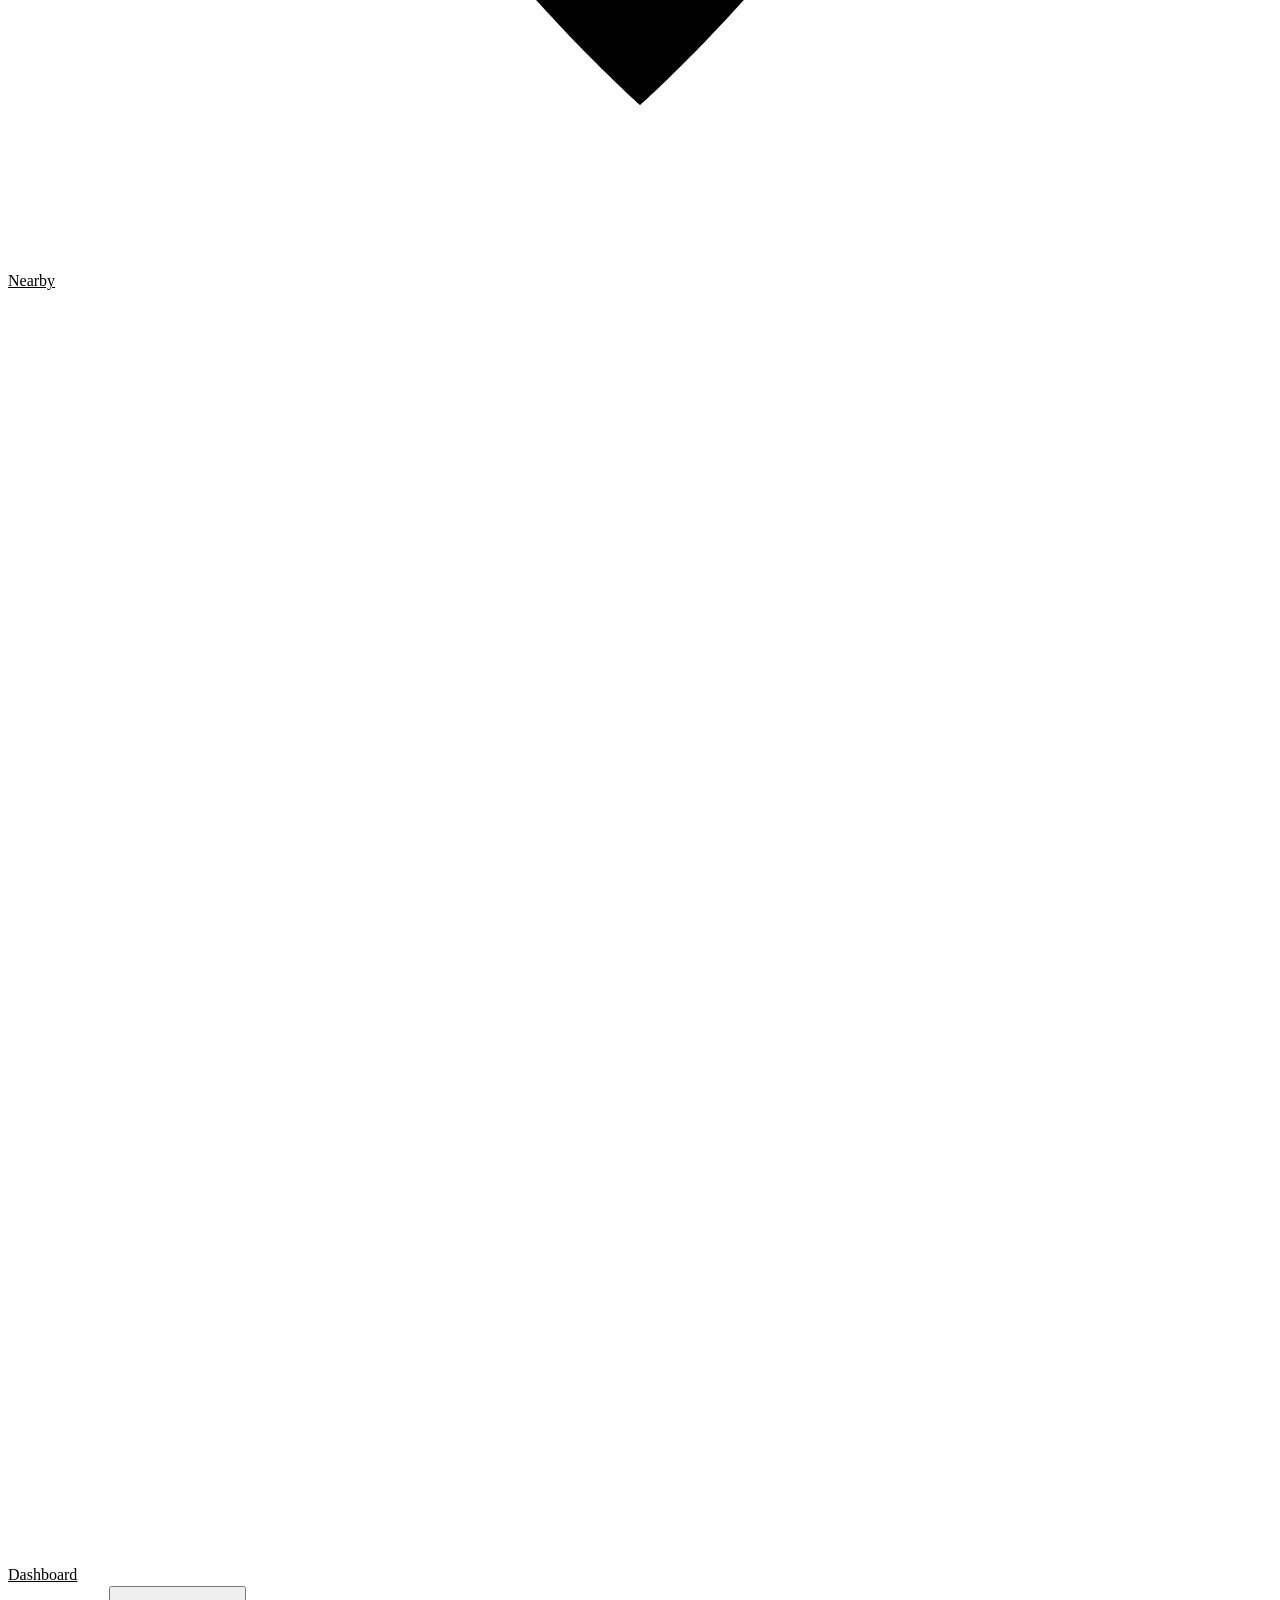
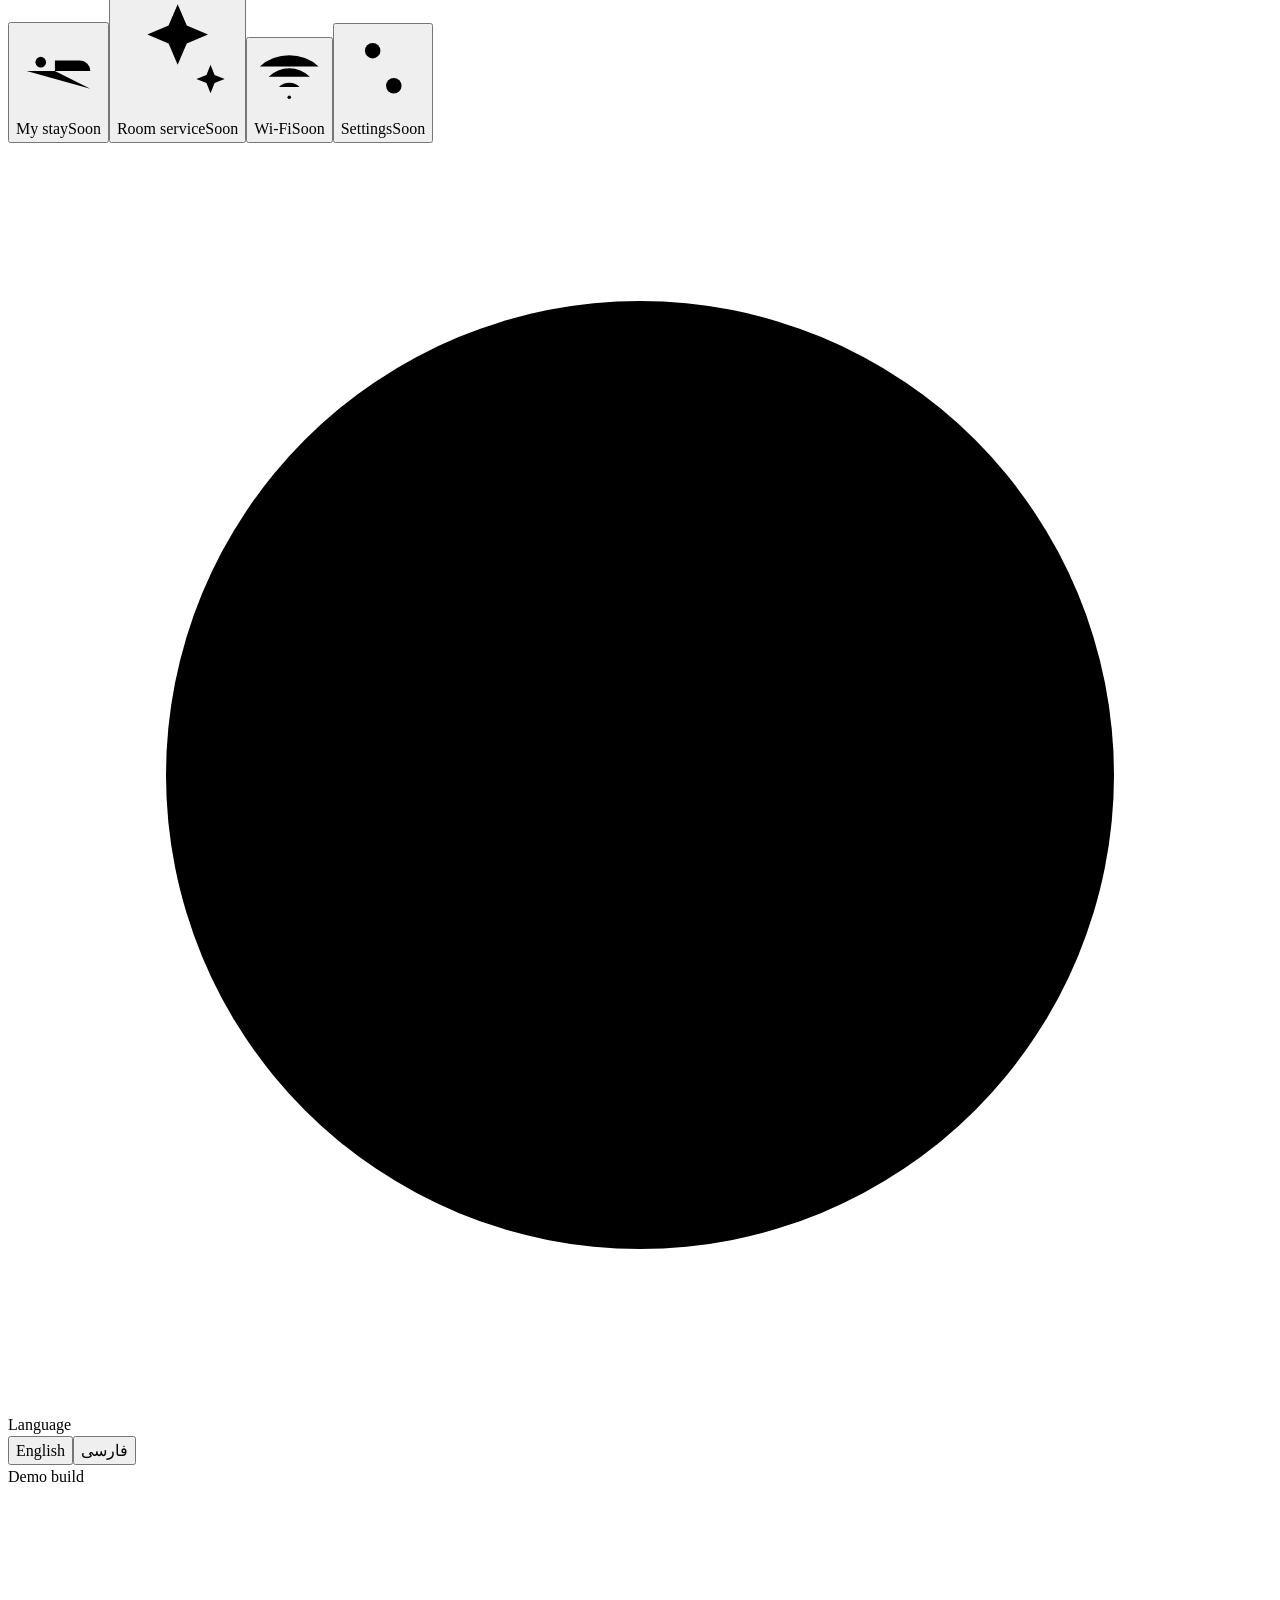
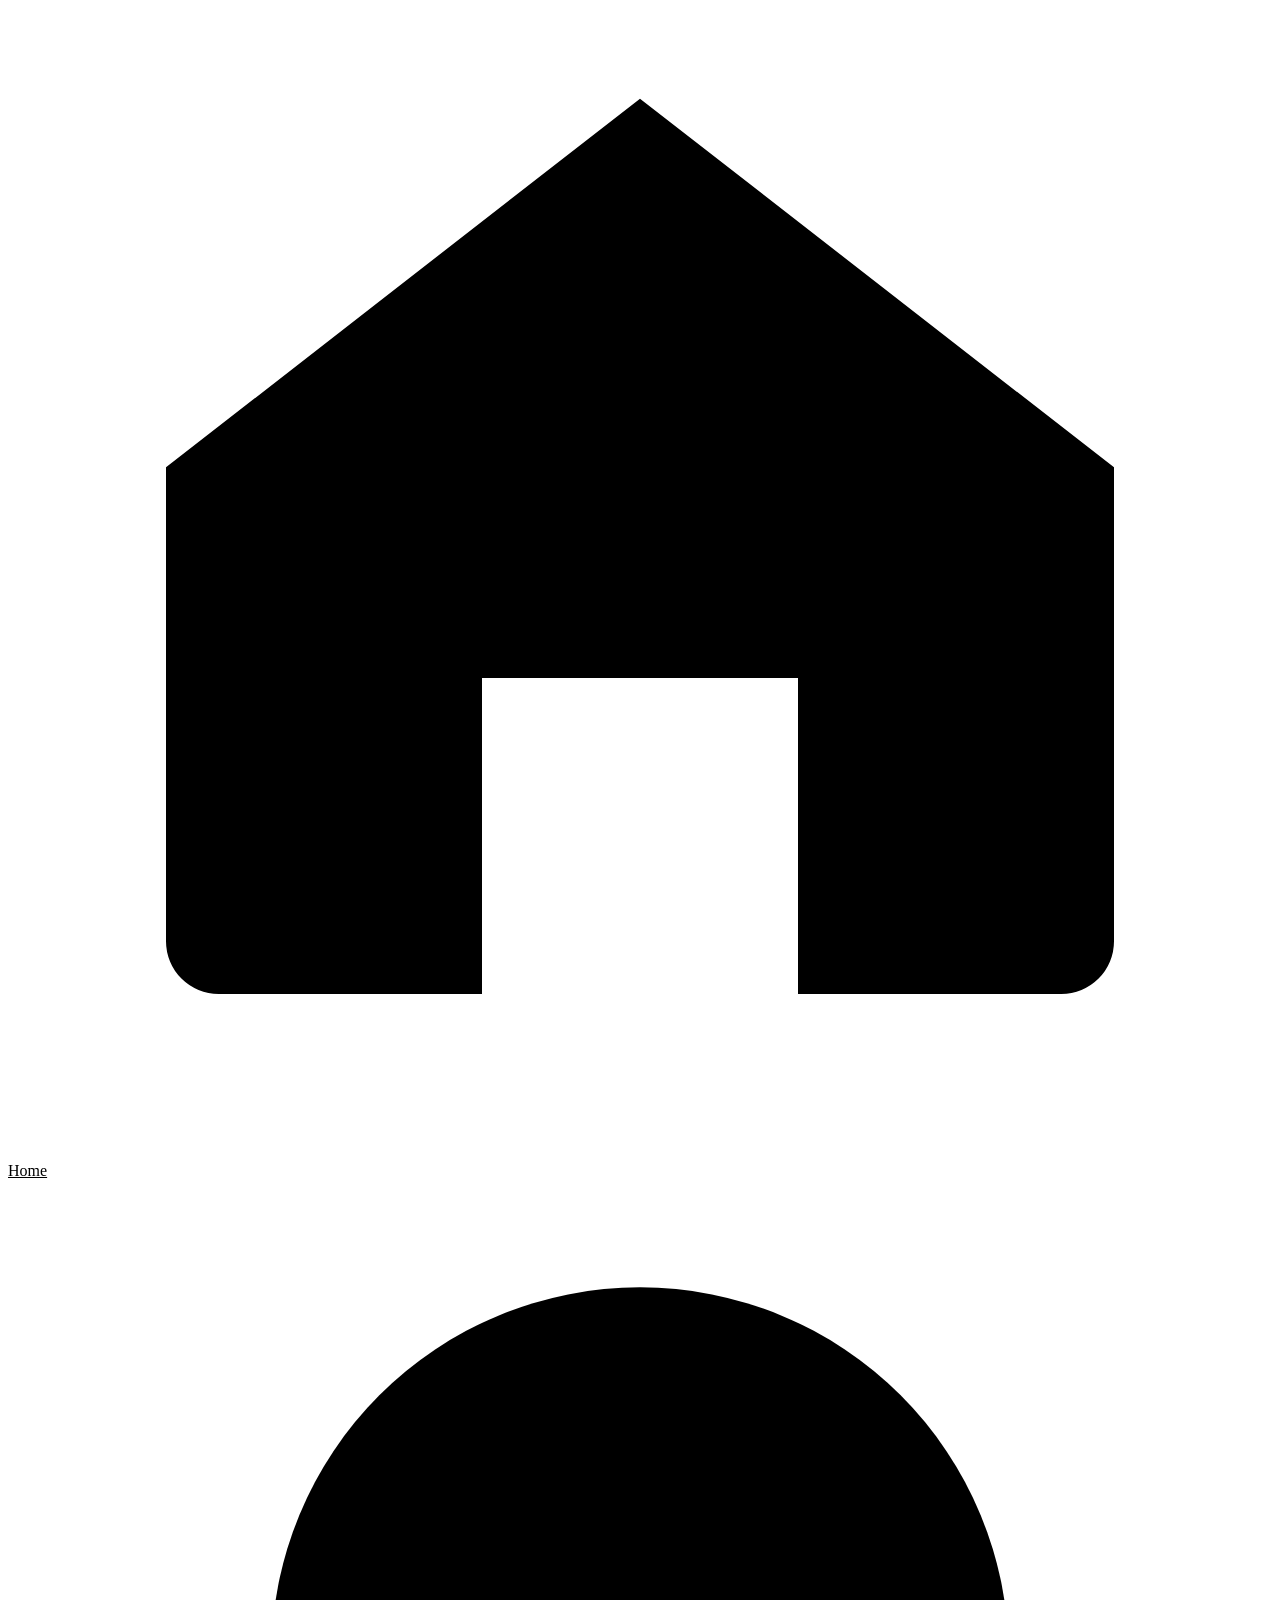
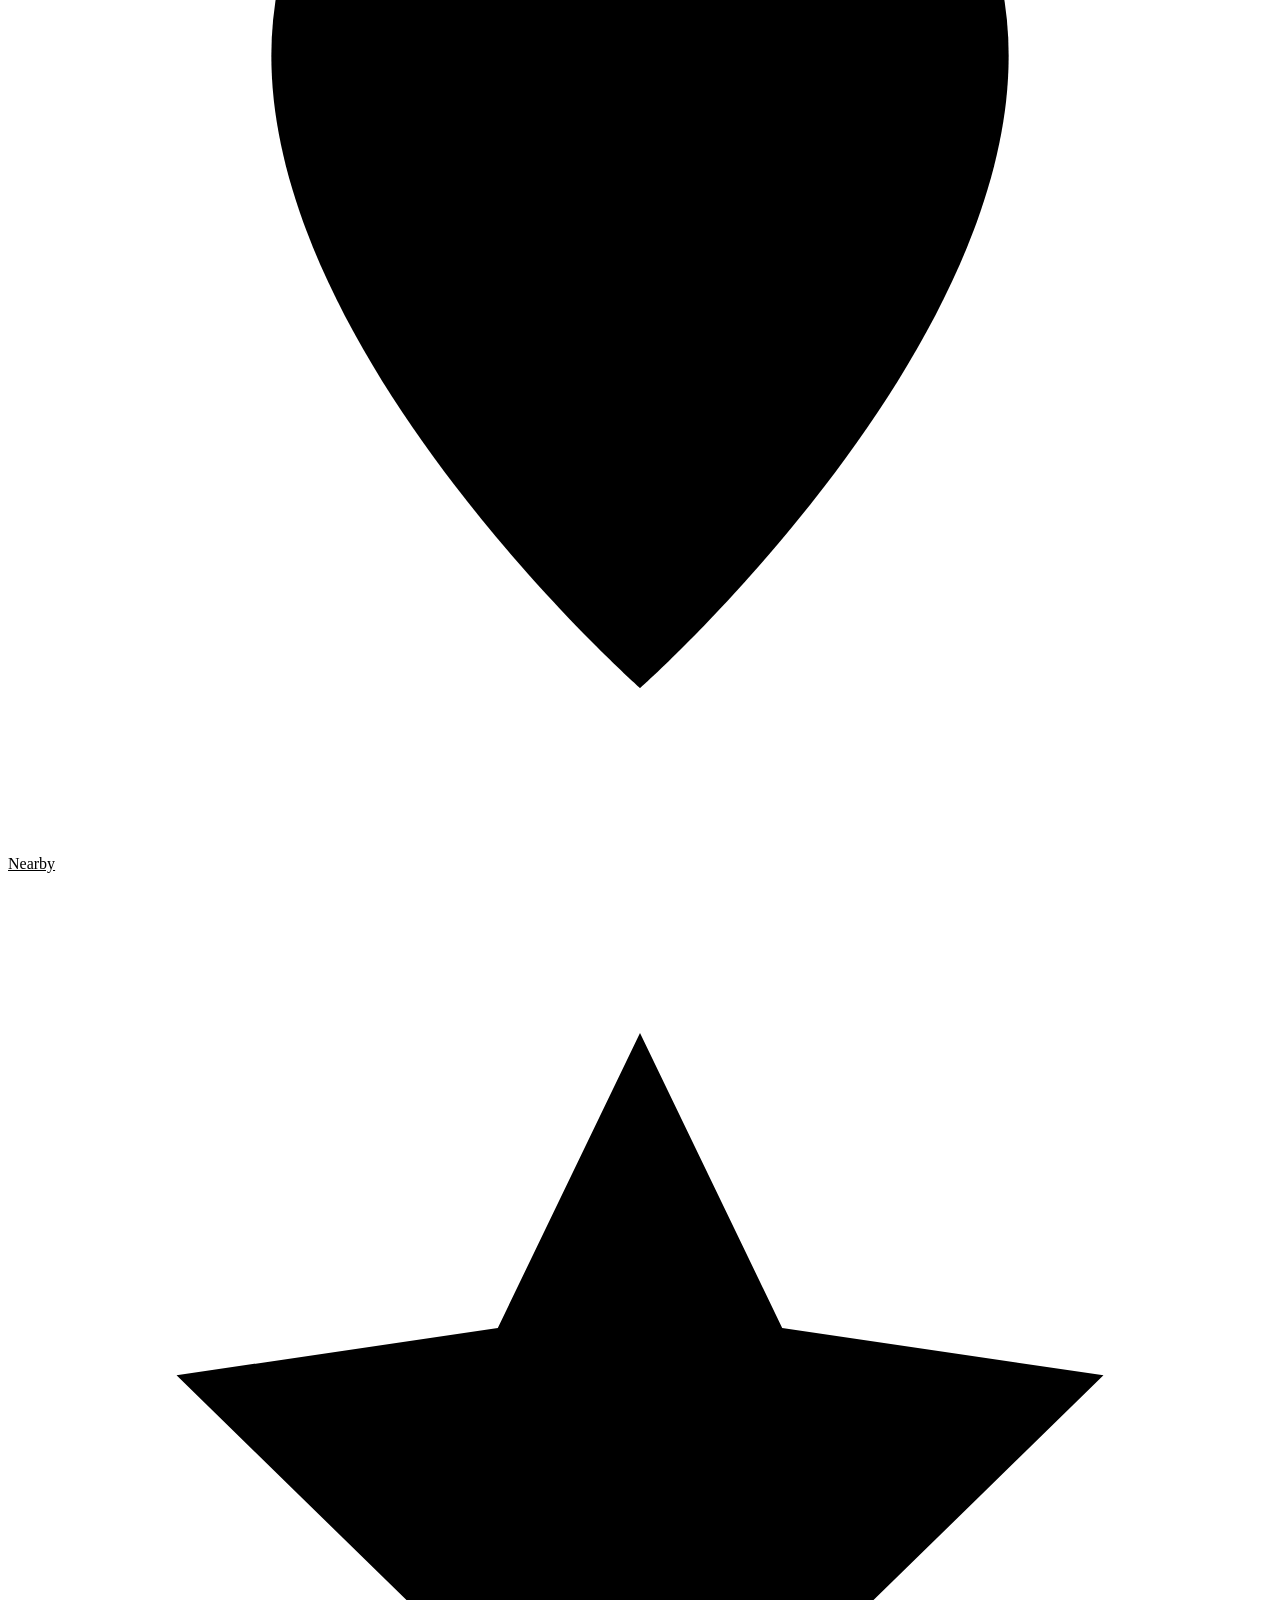
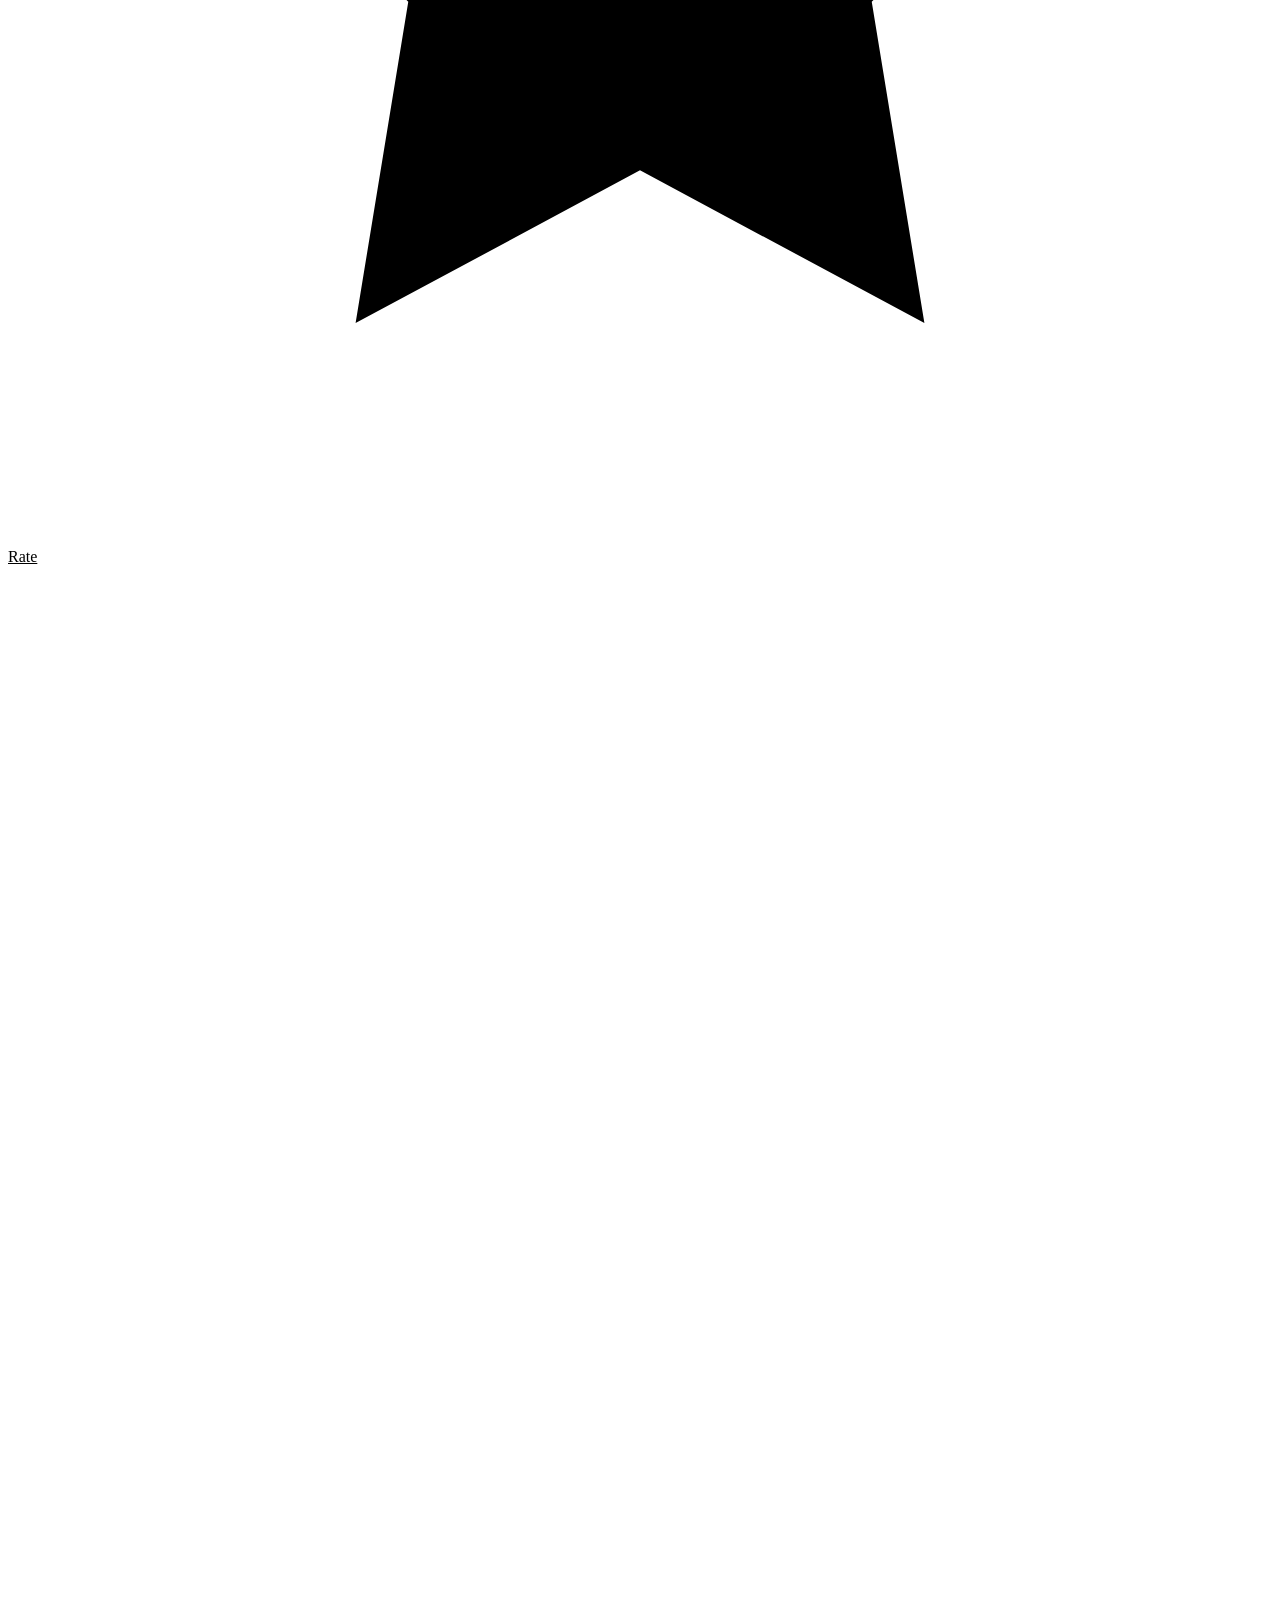
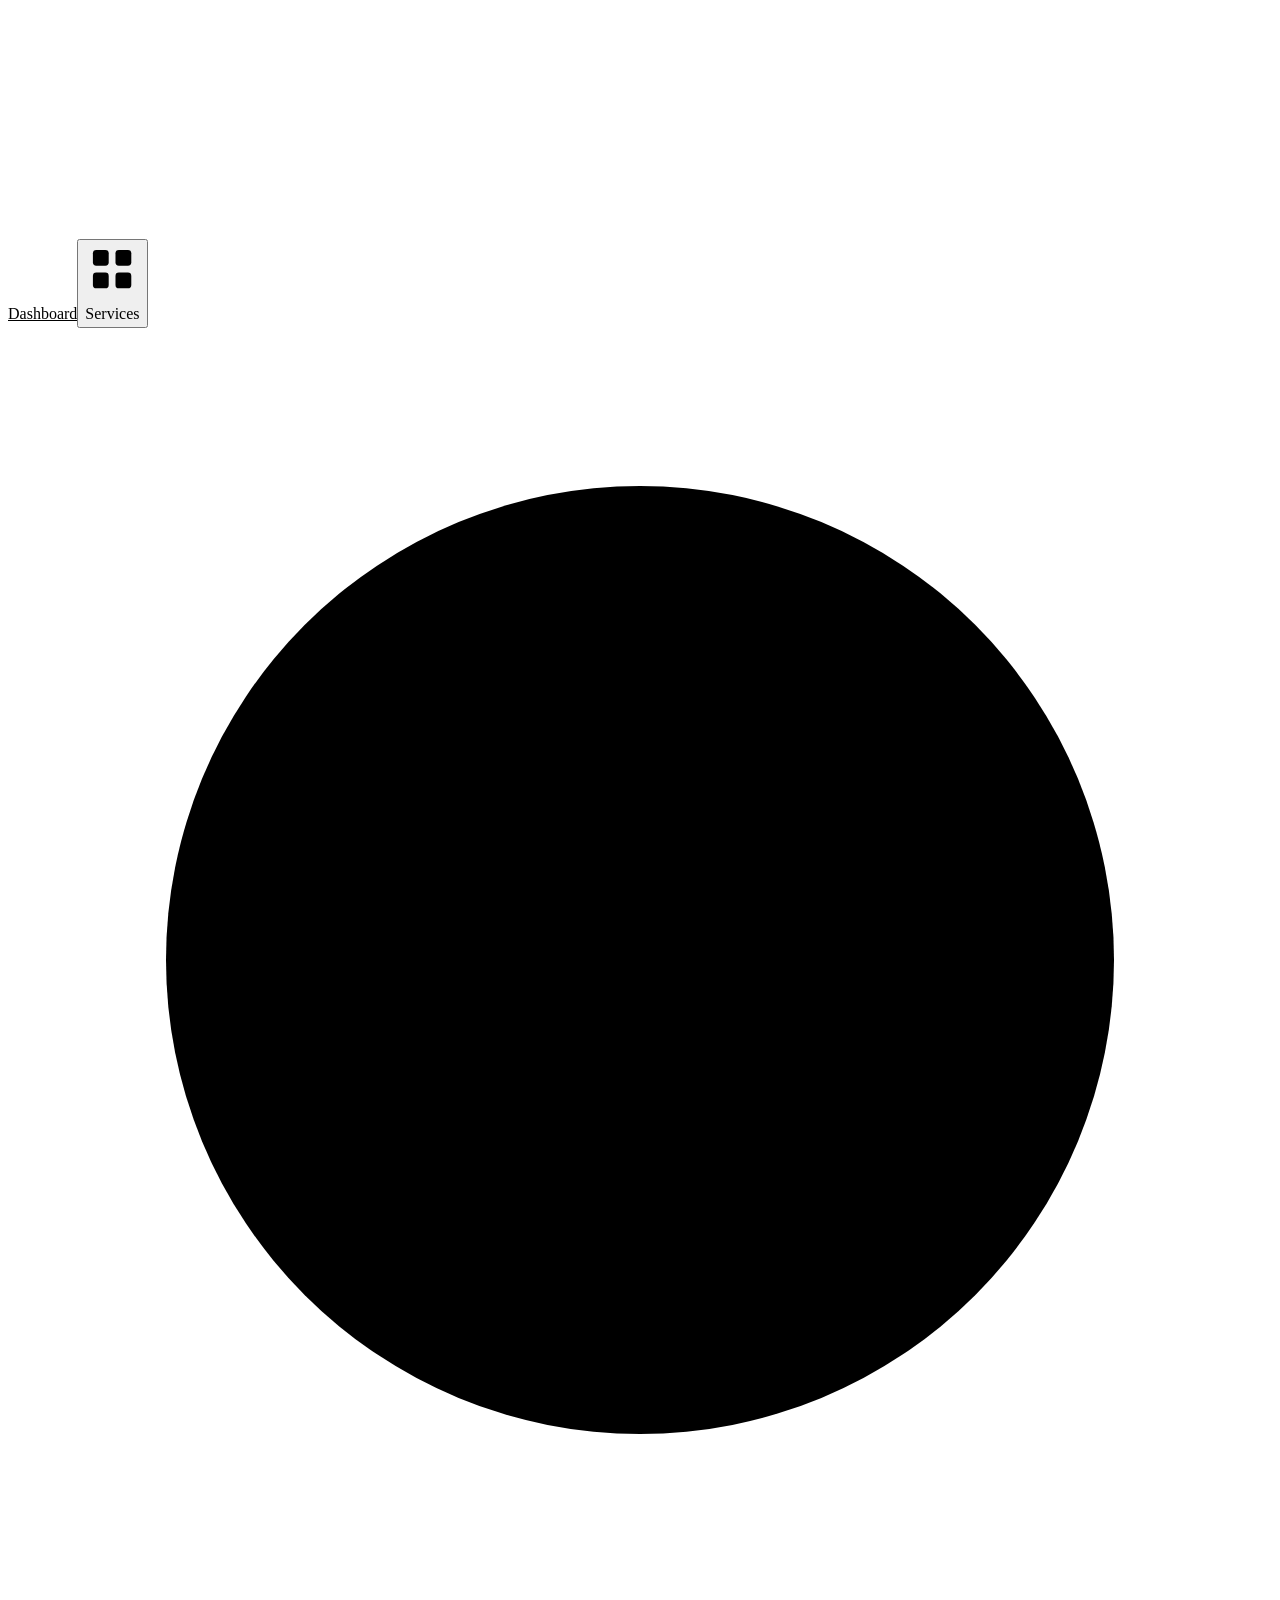
==== commit 1a520f0d: "feat(app): rebrand to Kowsar Malekshahr and add Google Places nearby - Brand: lapis/gold/cream token" ====
--- a/app/dashboard.html
+++ b/app/dashboard.html
@@ -3,7 +3,7 @@
 <head>
 <meta charset="utf-8">
 <meta name="viewport" content="width=device-width, initial-scale=1, viewport-fit=cover">
-<title>Paradise Garden Hotel · Dashboard (demo)</title>
+<title>Kowsar Malekshahr · Dashboard</title>
 <link rel="stylesheet" href="/upload/themes/survey/hotel-classic/css/tokens.css">
 <link rel="stylesheet" href="/upload/themes/survey/hotel-classic/css/fonts.css">
 <link rel="stylesheet" href="/upload/themes/survey/hotel-classic/css/shell.css">
--- a/app/css/app.css
+++ b/app/css/app.css
@@ -1,5 +1,5 @@
 /*
- * Demo app screen styles (demo PRD §3, prototype/index.html). var(--…) only, no hex.
+ * Guest app screen styles (Home, Nearby, Dashboard). var(--…) only, no hex.
  * Shell chrome (app bar, drawer, tab bar, toast) is in the theme's css/shell.css.
  */
 
@@ -21,7 +21,8 @@
   margin: 0;
   font-family: var(--font-heading);
   font-weight: 600;
-  line-height: 1.2;
+  line-height: 1.25;
+  color: var(--color-text);
 }
 :lang(fa) h1,
 :lang(fa) h2,
@@ -31,6 +32,9 @@
 p {
   margin: 0;
 }
+a {
+  color: inherit;
+}
 button {
   font: inherit;
   color: inherit;
@@ -52,6 +56,7 @@
 }
 .app-card {
   background: var(--color-surface);
+  border: var(--border-width) solid color-mix(in srgb, var(--color-border) 70%, transparent);
   border-radius: var(--radius-card);
   box-shadow: var(--shadow);
   padding: var(--space-4);
@@ -76,44 +81,51 @@
 .app-section-head {
   display: flex;
   justify-content: space-between;
-  align-items: baseline;
-  gap: var(--space-2);
-  margin-block: var(--space-6) var(--space-3);
+  align-items: center;
+  gap: var(--space-2);
+  margin-block: var(--space-6) var(--space-2);
+}
+.app-stack > .app-section-head + * {
+  margin-block-start: 0;
 }
 .app-section-head h2 {
+  font-size: 20px;
+}
+:lang(fa) .app-section-head h2 {
   font-size: var(--size-h3);
 }
 .app-link {
+  display: inline-flex;
+  align-items: center;
   min-height: var(--touch-min);
   min-width: var(--touch-min);
   padding-inline: var(--space-2);
   border: 0;
   background: none;
   cursor: pointer;
-  color: var(--color-text);
-  font-size: var(--size-support);
-  font-weight: 600;
-  text-decoration: underline;
-  text-decoration-color: var(--color-accent);
-  text-underline-offset: 4px;
+  color: var(--color-primary);
+  font-size: var(--size-support);
+  font-weight: 600;
+  text-decoration: none;
 }
 .app-pill {
   display: inline-flex;
   align-items: center;
   gap: var(--space-1);
   padding: 2px var(--space-2);
-  border-radius: 999px;
+  border-radius: var(--radius-pill);
   background: var(--accent-soft);
   color: var(--color-text);
   font-size: var(--size-label);
   font-weight: 600;
+  white-space: nowrap;
 }
 .app-pill .hs-ic {
   width: 14px;
   height: 14px;
 }
 .app-pill.ok {
-  background: color-mix(in srgb, var(--color-success) 14%, var(--color-surface));
+  background: color-mix(in srgb, var(--color-success) 13%, var(--color-surface));
   color: var(--color-success);
 }
 .app-pill.closed {
@@ -124,15 +136,26 @@
   display: flex;
   flex-wrap: wrap;
   align-items: center;
-  gap: var(--space-1) var(--space-3);
+  gap: var(--space-1) var(--space-2);
   margin-block-start: var(--space-1);
   font-size: var(--size-support);
   color: var(--color-text-muted);
 }
+.app-meta > span {
+  display: inline-flex;
+  align-items: center;
+  gap: 3px;
+}
+.app-meta .app-pill {
+  margin-inline-start: var(--space-1);
+}
+.app-dot {
+  width: 3px;
+  height: 3px;
+  border-radius: 50%;
+  background: var(--color-border);
+}
 .app-meta .app-star {
-  display: inline-flex;
-  align-items: center;
-  gap: 2px;
   font-weight: 600;
   color: var(--color-text);
 }
@@ -149,18 +172,22 @@
 .app-chev {
   color: var(--color-text-muted);
 }
+.app-chev .hs-ic {
+  width: 20px;
+  height: 20px;
+}
 .app-ic-round {
   display: grid;
   place-items: center;
-  width: 48px;
-  height: 48px;
+  width: 52px;
+  height: 52px;
   flex: none;
   border-radius: 50%;
   background: var(--accent-soft);
   color: var(--color-accent);
 }
 .app-ic-round .hs-ic {
-  color: inherit;
+  fill: var(--color-accent);
 }
 .app-ic-square {
   display: grid;
@@ -169,8 +196,17 @@
   height: 48px;
   flex: none;
   border-radius: var(--radius-control);
-  background: var(--accent-soft);
-  color: var(--color-text);
+  background: var(--primary-soft);
+  color: var(--color-primary);
+}
+.app-ic-square.sm {
+  width: 36px;
+  height: 36px;
+  border-radius: 10px;
+}
+.app-ic-square.sm .hs-ic {
+  width: 20px;
+  height: 20px;
 }
 .app-btn {
   display: flex;
@@ -179,17 +215,18 @@
   gap: var(--space-2);
   min-height: var(--touch-min);
   padding: 0 var(--space-5);
-  border: var(--border-width) solid var(--color-text);
+  border: var(--border-width) solid var(--color-primary);
   border-radius: var(--radius-control);
-  background: var(--color-text);
-  color: var(--color-surface);
-  font-weight: 600;
+  background: var(--color-primary);
+  color: var(--color-on-primary);
+  font-weight: 600;
+  text-decoration: none;
   cursor: pointer;
   width: 100%;
 }
 .app-btn.secondary {
   background: var(--color-surface);
-  color: var(--color-text);
+  color: var(--color-primary);
   border-color: var(--color-border);
 }
 .app-btn:active {
@@ -197,78 +234,188 @@
 }
 .app-btn-auto {
   width: auto;
+  margin: var(--space-5) auto 0;
 }
 .app-empty {
   text-align: center;
   padding: var(--space-10) var(--space-4);
 }
-.app-empty .hs-ic {
-  width: 40px;
-  height: 40px;
-  color: var(--color-border);
+.app-empty > .hs-ic {
+  width: 44px;
+  height: 44px;
+  padding: 10px;
+  box-sizing: content-box;
+  border-radius: 50%;
+  background: var(--primary-soft);
+  color: var(--color-primary);
+}
+.app-empty h3 {
+  margin-block: var(--space-4) var(--space-2);
+  font-size: var(--size-h3);
 }
 .app-count {
   display: flex;
-  align-items: center;
-  gap: var(--space-2);
-  font-size: var(--size-support);
-  color: var(--color-text-muted);
+  flex-wrap: wrap;
+  align-items: center;
+  justify-content: space-between;
+  gap: var(--space-2);
+  margin-block-end: var(--space-3);
+  font-size: var(--size-support);
+  color: var(--color-text-muted);
+}
+
+/* Google Maps attribution (Places API policies): sans-serif 400, grey, never translated or wrapped. */
+.app-attrib {
+  display: flex;
+  flex-wrap: wrap;
+  align-items: baseline;
+  justify-content: flex-end;
+  gap: var(--space-1) var(--space-3);
+  margin-block-start: var(--space-3);
+  font-size: var(--size-label);
+  color: var(--color-attribution);
+}
+.app-attrib-gm {
+  font-family: var(--font-attribution);
+  font-size: 13px;
+  font-weight: 400;
+  font-style: normal;
+  letter-spacing: normal;
+  white-space: nowrap;
+  color: var(--color-attribution);
+}
+
+/* Loading placeholders (static, no animation). */
+.app-skel i {
+  display: block;
+  height: 12px;
+  border-radius: var(--radius-pill);
+  background: color-mix(in srgb, var(--color-border) 60%, var(--color-surface));
+}
+.app-skel i + i {
+  margin-block-start: var(--space-2);
+}
+.app-skel i:first-child {
+  width: 40%;
+}
+.app-skel i:nth-child(2) {
+  width: 80%;
+  height: 16px;
+}
+.app-skel i:nth-child(3) {
+  width: 55%;
+}
+.app-place.app-skel {
+  cursor: default;
+}
+.app-place.app-skel .app-ic-square {
+  background: color-mix(in srgb, var(--color-border) 60%, var(--color-surface));
 }
 
 /* ---- Home ---- */
 .app-hero {
   position: relative;
   overflow: hidden;
-  padding: var(--space-6) var(--space-5);
+  min-height: 236px;
   border-radius: var(--radius-card);
-  background: var(--color-text);
-  color: var(--color-bg);
-}
-.app-hero .app-greet {
-  margin: 0 0 var(--space-3);
-  font-size: var(--size-support);
-  color: var(--color-border);
-}
-.app-hero .app-wordmark {
-  font-family: var(--font-heading-latin);
-  font-size: var(--size-h2);
-  font-weight: 600;
+  background: var(--primary-hero);
+  color: var(--color-on-primary);
+  box-shadow: var(--shadow-raised);
+  isolation: isolate;
+}
+.app-hero-img {
+  position: absolute;
+  inset: 0;
+  z-index: -2;
+  width: 100%;
+  height: 100%;
+  object-fit: cover;
+  object-position: 45% 40%;
+}
+.app-hero::before {
+  content: "";
+  position: absolute;
+  inset: 0;
+  z-index: -1;
+  background: linear-gradient(180deg,
+    color-mix(in srgb, var(--color-primary) 25%, transparent) 0%,
+    color-mix(in srgb, var(--color-primary) 72%, transparent) 48%,
+    color-mix(in srgb, var(--color-primary-deep) 96%, var(--color-text)) 100%);
+}
+.app-hero-body {
+  display: flex;
+  flex-direction: column;
+  justify-content: flex-end;
+  min-height: 236px;
+  padding: var(--space-5);
+  box-sizing: border-box;
+}
+.app-greet {
+  align-self: flex-start;
+  margin-block-end: auto;
+  padding: 3px var(--space-3);
+  border-radius: var(--radius-pill);
+  background: color-mix(in srgb, var(--color-primary) 55%, transparent);
+  backdrop-filter: blur(6px);
+  -webkit-backdrop-filter: blur(6px);
+  font-size: var(--size-support);
+  color: var(--color-on-primary);
+}
+.app-hero-mark {
+  display: block;
+  margin-block: var(--space-6) var(--space-2);
   color: var(--color-accent);
 }
-.app-hero .app-faname {
-  font-family: var(--font-heading-fa);
+.app-hero-mark .hs-ic {
+  width: 30px;
+  height: 30px;
+}
+.app-hero .hs-brand > :first-child {
+  font-size: 28px;
+  color: var(--color-on-primary);
+}
+.app-hero .hs-brand > .hs-brand-en:first-child {
+  font-size: 29px;
+  line-height: 1.1;
+}
+.app-hero .hs-brand > :last-child {
   font-size: var(--size-h3);
   color: var(--color-accent);
 }
-.app-hero .app-tagline {
-  margin-block-start: var(--space-2);
-  font-size: var(--size-body-sm);
-  color: var(--color-border);
-}
-.app-hero::after {
-  content: "";
-  position: absolute;
-  inset-inline-end: -40px;
-  inset-block-start: -40px;
-  width: 140px;
-  height: 140px;
-  border-radius: 50%;
-  border: 1px solid color-mix(in srgb, var(--color-accent) 50%, transparent);
+.app-hero .hs-brand > .hs-brand-en:last-child {
+  font-size: 20px;
+}
+.app-hero-place {
+  display: flex;
+  align-items: center;
+  gap: var(--space-1);
+  margin-block-start: var(--space-3);
+  font-size: var(--size-support);
+  color: var(--on-primary-muted);
+}
+.app-hero-place .hs-ic {
+  width: 16px;
+  height: 16px;
+  color: var(--color-accent);
 }
 a.app-rate {
   display: flex;
   align-items: center;
   gap: var(--space-4);
-  border: var(--border-width-selected) solid var(--color-accent);
+  padding: var(--space-4) var(--space-4);
+  border: var(--border-width) solid color-mix(in srgb, var(--color-accent) 55%, var(--color-border));
   color: var(--color-text);
   text-decoration: none;
   text-align: start;
 }
 .app-rate h2 {
+  font-size: 21px;
+}
+:lang(fa) .app-rate h2 {
   font-size: var(--size-h3);
 }
 .app-rate p {
-  margin-block-start: var(--space-1);
+  margin-block-start: 2px;
   font-size: var(--size-support);
   color: var(--color-text-muted);
 }
@@ -276,8 +423,19 @@
   flex: 1;
   min-width: 0;
 }
-.app-rate .app-chev {
+.app-go {
+  display: grid;
+  place-items: center;
   flex: none;
+  width: 40px;
+  height: 40px;
+  border-radius: 50%;
+  background: var(--color-primary);
+  color: var(--color-on-primary);
+}
+.app-go .hs-ic {
+  width: 20px;
+  height: 20px;
 }
 .app-qa-grid {
   display: grid;
@@ -290,26 +448,40 @@
   align-items: center;
   justify-content: center;
   gap: var(--space-2);
-  min-height: 88px;
-  padding: var(--space-2);
-  border: 0;
+  min-height: 96px;
+  padding: var(--space-3) var(--space-2);
+  border: var(--border-width) solid color-mix(in srgb, var(--color-border) 70%, transparent);
   border-radius: var(--radius-card);
   background: var(--color-surface);
   box-shadow: var(--shadow);
   cursor: pointer;
   font-size: var(--size-support);
   font-weight: 500;
+  line-height: 1.3;
   text-align: center;
 }
-.app-qa .hs-ic {
-  color: var(--color-accent);
+.app-qa:active {
+  transform: translateY(1px);
+}
+.app-qa-ic {
+  display: grid;
+  place-items: center;
+  width: 40px;
+  height: 40px;
+  border-radius: 50%;
+  background: var(--primary-soft);
+  color: var(--color-primary);
+}
+.app-qa-ic .hs-ic {
+  width: 22px;
+  height: 22px;
 }
 .app-hscroll {
   display: flex;
   gap: var(--space-3);
   overflow-x: auto;
   margin-inline: calc(var(--space-4) * -1);
-  padding: 2px var(--space-4) var(--space-3);
+  padding: var(--space-1) var(--space-4) var(--space-3);
   scroll-snap-type: x mandatory;
   scroll-padding-inline: var(--space-4);
   scrollbar-width: none;
@@ -317,18 +489,36 @@
 .app-hscroll::-webkit-scrollbar {
   display: none;
 }
+.app-hscroll + .app-attrib {
+  margin-block-start: 0;
+}
 .app-mini {
-  flex: 0 0 72%;
+  flex: 0 0 74%;
   scroll-snap-align: start;
   display: block;
-  padding: var(--space-4);
-  border: 0;
+  min-height: 128px;
+  box-sizing: border-box;
+  color: var(--color-text);
+  text-decoration: none;
   text-align: start;
   cursor: pointer;
 }
+.app-mini-top {
+  display: flex;
+  align-items: center;
+  gap: var(--space-2);
+}
 .app-mini h3 {
-  margin-block: var(--space-2) var(--space-1);
-  font-size: var(--size-h3);
+  margin-block: var(--space-3) var(--space-1);
+  font-family: var(--font-body);
+  font-size: var(--size-body);
+  font-weight: 600;
+  overflow: hidden;
+  white-space: nowrap;
+  text-overflow: ellipsis;
+}
+:lang(fa) .app-mini h3 {
+  font-family: var(--font-body-fa);
 }
 
 /* ---- Nearby ---- */
@@ -336,17 +526,18 @@
   display: flex;
   align-items: center;
   gap: var(--space-2);
-  min-height: var(--touch-min);
-  padding-inline: var(--space-3);
+  min-height: 52px;
+  padding-inline: var(--space-4);
   border: var(--border-width) solid var(--color-border);
-  border-radius: var(--radius-control);
+  border-radius: var(--radius-pill);
   background: var(--color-surface);
+  box-shadow: var(--shadow);
 }
 .app-search:focus-within {
-  border-color: var(--color-text);
+  border-color: var(--color-primary);
 }
 .app-search .hs-ic {
-  color: var(--color-text-muted);
+  color: var(--color-primary);
 }
 .app-search input {
   flex: 1;
@@ -358,13 +549,19 @@
   font: inherit;
   color: inherit;
 }
+.app-search input::placeholder {
+  color: var(--color-text-muted);
+}
 .app-chips {
   display: flex;
-  gap: var(--space-1);
+  gap: var(--space-2);
   overflow-x: auto;
   margin-inline: calc(var(--space-4) * -1);
-  padding: var(--space-1) var(--space-4);
+  padding: 0 var(--space-4);
   scrollbar-width: none;
+}
+.app-stack > .app-chips {
+  margin-block-start: var(--space-2);
 }
 .app-chips::-webkit-scrollbar {
   display: none;
@@ -383,29 +580,38 @@
 .app-chip-v {
   display: inline-flex;
   align-items: center;
-  gap: var(--space-1);
+  gap: 6px;
   height: 36px;
-  padding-inline: var(--space-4);
-  border-radius: 999px;
+  padding-inline: 14px;
+  border-radius: var(--radius-pill);
   border: var(--border-width) solid var(--color-border);
   background: var(--color-surface);
   font-size: var(--size-body-sm);
+  color: var(--color-text);
 }
 .app-chip-v .hs-ic {
   width: 18px;
   height: 18px;
+  color: var(--color-primary);
 }
 .app-chip[aria-pressed="true"] .app-chip-v {
-  border: var(--border-width-selected) solid var(--color-accent);
-  background: var(--accent-soft);
-  font-weight: 600;
+  border-color: var(--color-primary);
+  background: var(--color-primary);
+  color: var(--color-on-primary);
+  font-weight: 600;
+  box-shadow: inset 0 0 0 1px var(--color-accent);
+}
+.app-chip[aria-pressed="true"] .app-chip-v .hs-ic {
+  color: var(--color-accent);
 }
 .app-toolbar {
   display: flex;
   justify-content: space-between;
   align-items: center;
   gap: var(--space-2);
-  margin-block: var(--space-2);
+}
+.app-stack > .app-toolbar {
+  margin-block-start: 0;
 }
 .app-toggle {
   display: inline-flex;
@@ -420,9 +626,10 @@
 }
 .app-switch {
   position: relative;
-  width: 40px;
-  height: 24px;
-  border-radius: 999px;
+  flex: none;
+  width: 42px;
+  height: 26px;
+  border-radius: var(--radius-pill);
   background: var(--color-border);
   transition: background 0.15s;
 }
@@ -431,38 +638,40 @@
   position: absolute;
   inset-block-start: 3px;
   inset-inline-start: 3px;
-  width: 18px;
-  height: 18px;
+  width: 20px;
+  height: 20px;
   border-radius: 50%;
   background: var(--color-surface);
   box-shadow: var(--shadow);
   transition: inset-inline-start 0.15s;
 }
 [aria-checked="true"] > .app-switch {
-  background: var(--color-accent);
+  background: var(--color-primary);
 }
 [aria-checked="true"] > .app-switch::after {
   inset-inline-start: 19px;
 }
 .app-seg {
   display: inline-flex;
-  overflow: hidden;
+  padding: 3px;
   border: var(--border-width) solid var(--color-border);
   border-radius: var(--radius-control);
   background: var(--color-surface);
 }
 .app-seg button {
   min-width: var(--touch-min);
-  min-height: var(--touch-min);
+  min-height: 40px;
   padding-inline: var(--space-3);
   border: 0;
+  border-radius: calc(var(--radius-control) - 3px);
   background: none;
   cursor: pointer;
   font-size: var(--size-support);
+  color: var(--color-text-muted);
 }
 .app-seg button[aria-pressed="true"] {
-  background: var(--color-text);
-  color: var(--color-surface);
+  background: var(--color-primary);
+  color: var(--color-on-primary);
   font-weight: 600;
 }
 .app-list {
@@ -477,14 +686,18 @@
   gap: var(--space-3);
   width: 100%;
   min-height: var(--touch-min);
-  border: 0;
+  padding: var(--space-3);
   text-align: start;
   cursor: pointer;
+}
+.app-place:active {
+  background: var(--primary-soft);
 }
 .app-place h3 {
   font-family: var(--font-body);
   font-size: var(--size-body);
   font-weight: 600;
+  line-height: 1.35;
 }
 :lang(fa) .app-place h3 {
   font-family: var(--font-body-fa);
@@ -499,15 +712,16 @@
   inset-block-end: 0;
   inset-inline: 0;
   z-index: 12;
+  box-sizing: border-box;
   width: 100%;
   max-width: var(--width-app);
   margin-inline: auto;
-  max-height: 85%;
+  max-height: 88%;
   overflow-y: auto;
   padding: var(--space-3) var(--space-5) calc(var(--space-6) + env(safe-area-inset-bottom));
-  border-radius: 20px 20px 0 0;
+  border-radius: 24px 24px 0 0;
   background: var(--color-surface);
-  box-shadow: var(--shadow);
+  box-shadow: var(--shadow-raised);
   visibility: hidden;
   transform: translateY(100%);
   transition: transform 0.2s ease-out, visibility 0s linear 0.2s;
@@ -517,11 +731,14 @@
   transform: none;
   transition: transform 0.2s ease-out;
 }
+.hs-sheet:focus {
+  outline: none;
+}
 .hs-sheet .app-handle {
   width: 40px;
   height: 4px;
   margin: 0 auto var(--space-4);
-  border-radius: 999px;
+  border-radius: var(--radius-pill);
   background: var(--color-border);
 }
 .app-sheet-head {
@@ -532,45 +749,73 @@
 .app-sheet-head h2 {
   font-size: var(--size-h2);
 }
-.hs-sheet p {
-  line-height: 1.55;
+:lang(fa) .app-sheet-head h2 {
+  font-size: 20px;
 }
 .app-sheet-meta {
   margin-block-start: var(--space-3);
   font-size: var(--size-body-sm);
 }
+.app-sheet-meta .app-muted {
+  font-weight: 400;
+}
+.app-sheet-desc {
+  margin-block-start: var(--space-3);
+  line-height: 1.6;
+}
+.app-info {
+  margin-block-start: var(--space-4);
+  border-block: var(--border-width) solid var(--color-border);
+}
+.app-info-row {
+  display: flex;
+  align-items: flex-start;
+  gap: var(--space-3);
+  padding-block: var(--space-3);
+  font-size: var(--size-body-sm);
+}
+.app-info-row + .app-info-row {
+  border-block-start: var(--border-width) solid color-mix(in srgb, var(--color-border) 60%, transparent);
+}
+.app-info-row .hs-ic {
+  width: 20px;
+  height: 20px;
+  color: var(--color-primary);
+}
+.app-info-row b {
+  font-weight: 600;
+  margin-inline-end: var(--space-1);
+}
 .app-tags {
   display: flex;
   flex-wrap: wrap;
   gap: var(--space-2);
-  margin-block: var(--space-3) var(--space-5);
-}
+  margin-block-start: var(--space-4);
+}
+/* Two or three equal actions (Call is omitted when Google has no phone number). */
 .app-sheet-actions {
-  display: grid;
-  grid-template-columns: repeat(3, 1fr);
+  display: flex;
   gap: var(--space-3);
+  margin-block-start: var(--space-5);
 }
 .app-sheet-actions .app-btn {
+  flex: 1 1 0;
+  min-width: 0;
+  box-sizing: border-box;
   flex-direction: column;
   gap: var(--space-1);
-  min-height: 64px;
+  min-height: 68px;
   padding: var(--space-2);
   font-size: var(--size-support);
-}
-.hs-sheet .app-hours {
-  display: flex;
-  align-items: center;
-  gap: var(--space-2);
-  margin-block-start: var(--space-3);
 }
 
 /* ---- Dashboard ---- */
 .app-range {
   display: flex;
+  flex-wrap: wrap;
   align-items: center;
   justify-content: space-between;
   gap: var(--space-2);
-  margin-block-start: 0;
 }
 .app-kpis {
   display: grid;
@@ -578,21 +823,34 @@
   gap: var(--space-3);
 }
 .app-kpi {
-  padding: var(--space-3);
+  display: flex;
+  flex-direction: column;
+  align-items: center;
+  padding: var(--space-4) var(--space-2);
   text-align: center;
+}
+.app-kpi:first-child {
+  background: var(--primary-hero);
+  border-color: transparent;
+  color: var(--color-on-primary);
+}
+.app-kpi:first-child span,
+.app-kpi:first-child b {
+  color: var(--color-on-primary);
 }
 .app-kpi b {
   display: block;
-  margin-block-start: var(--space-1);
+  margin-block: var(--space-1) 0;
   font-family: var(--font-heading-latin);
-  font-size: 30px;
-  font-weight: 600;
-  line-height: 1.1;
+  font-size: 34px;
+  font-weight: 600;
+  line-height: 1.05;
+  color: var(--color-primary);
   font-variant-numeric: lining-nums tabular-nums;
 }
 :lang(fa) .app-kpi b {
   font-family: var(--font-heading-fa);
-  font-size: 26px;
+  font-size: 28px;
 }
 .app-kpi span {
   font-size: var(--size-label);
@@ -600,20 +858,24 @@
 }
 .app-card-head {
   display: flex;
+  flex-wrap: wrap;
   justify-content: space-between;
   align-items: baseline;
-  gap: var(--space-2);
+  gap: var(--space-1) var(--space-2);
   margin-block-end: var(--space-3);
 }
 .app-card-head h2 {
+  font-size: 20px;
+}
+:lang(fa) .app-card-head h2 {
   font-size: var(--size-h3);
 }
 .app-nps-bar {
   display: flex;
-  height: 8px;
-  margin-block-start: var(--space-3);
+  gap: 2px;
+  height: 10px;
   overflow: hidden;
-  border-radius: 999px;
+  border-radius: var(--radius-pill);
 }
 .app-nps-bar i {
   display: block;
@@ -633,8 +895,35 @@
   justify-content: space-between;
   flex-wrap: wrap;
   gap: var(--space-2);
-  margin-block-start: var(--space-2);
-  font-size: var(--size-support);
+  margin-block-start: var(--space-3);
+  font-size: var(--size-support);
+  color: var(--color-text-muted);
+}
+.app-legend > span {
+  display: inline-flex;
+  align-items: center;
+  gap: 6px;
+}
+.app-legend i {
+  display: inline-block;
+  width: 10px;
+  height: 10px;
+  border-radius: 3px;
+}
+.app-legend .k-det {
+  background: var(--color-error);
+}
+.app-legend .k-pas {
+  background: var(--color-border);
+}
+.app-legend .k-pro {
+  background: var(--color-success);
+}
+.app-legend .k-en {
+  background: var(--color-primary);
+}
+.app-legend .k-fa {
+  background: var(--color-accent);
 }
 .app-cat {
   display: grid;
@@ -647,6 +936,7 @@
 }
 .app-cat b {
   font-variant-numeric: tabular-nums;
+  color: var(--color-primary);
 }
 .app-cat small {
   font-size: var(--size-label);
@@ -656,28 +946,29 @@
   grid-column: 1 / -1;
   height: 8px;
   overflow: hidden;
-  border-radius: 999px;
-  background: var(--color-bg);
+  border-radius: var(--radius-pill);
+  background: color-mix(in srgb, var(--color-border) 55%, var(--color-surface));
 }
 .app-track i {
   display: block;
   height: 100%;
-  border-radius: 999px;
-  background: var(--color-text-muted);
+  border-radius: var(--radius-pill);
+  background: var(--color-primary);
 }
 .app-cat.top .app-track i {
   background: var(--color-accent);
 }
 .app-split {
   display: flex;
+  gap: 2px;
   height: 12px;
-  margin-block: var(--space-3) var(--space-2);
+  margin-block: var(--space-3) 0;
   overflow: hidden;
-  border-radius: 999px;
-  background: var(--color-bg);
+  border-radius: var(--radius-pill);
+  background: color-mix(in srgb, var(--color-border) 55%, var(--color-surface));
 }
 .app-split i:first-child {
-  background: var(--color-text);
+  background: var(--color-primary);
 }
 .app-split i:last-child {
   background: var(--color-accent);
@@ -689,6 +980,7 @@
   padding: var(--space-3);
   border-radius: var(--radius-control);
   background: color-mix(in srgb, var(--color-warning) 12%, var(--color-surface));
+  border: var(--border-width) solid color-mix(in srgb, var(--color-warning) 30%, transparent);
   color: var(--color-text);
   font-size: var(--size-support);
 }
